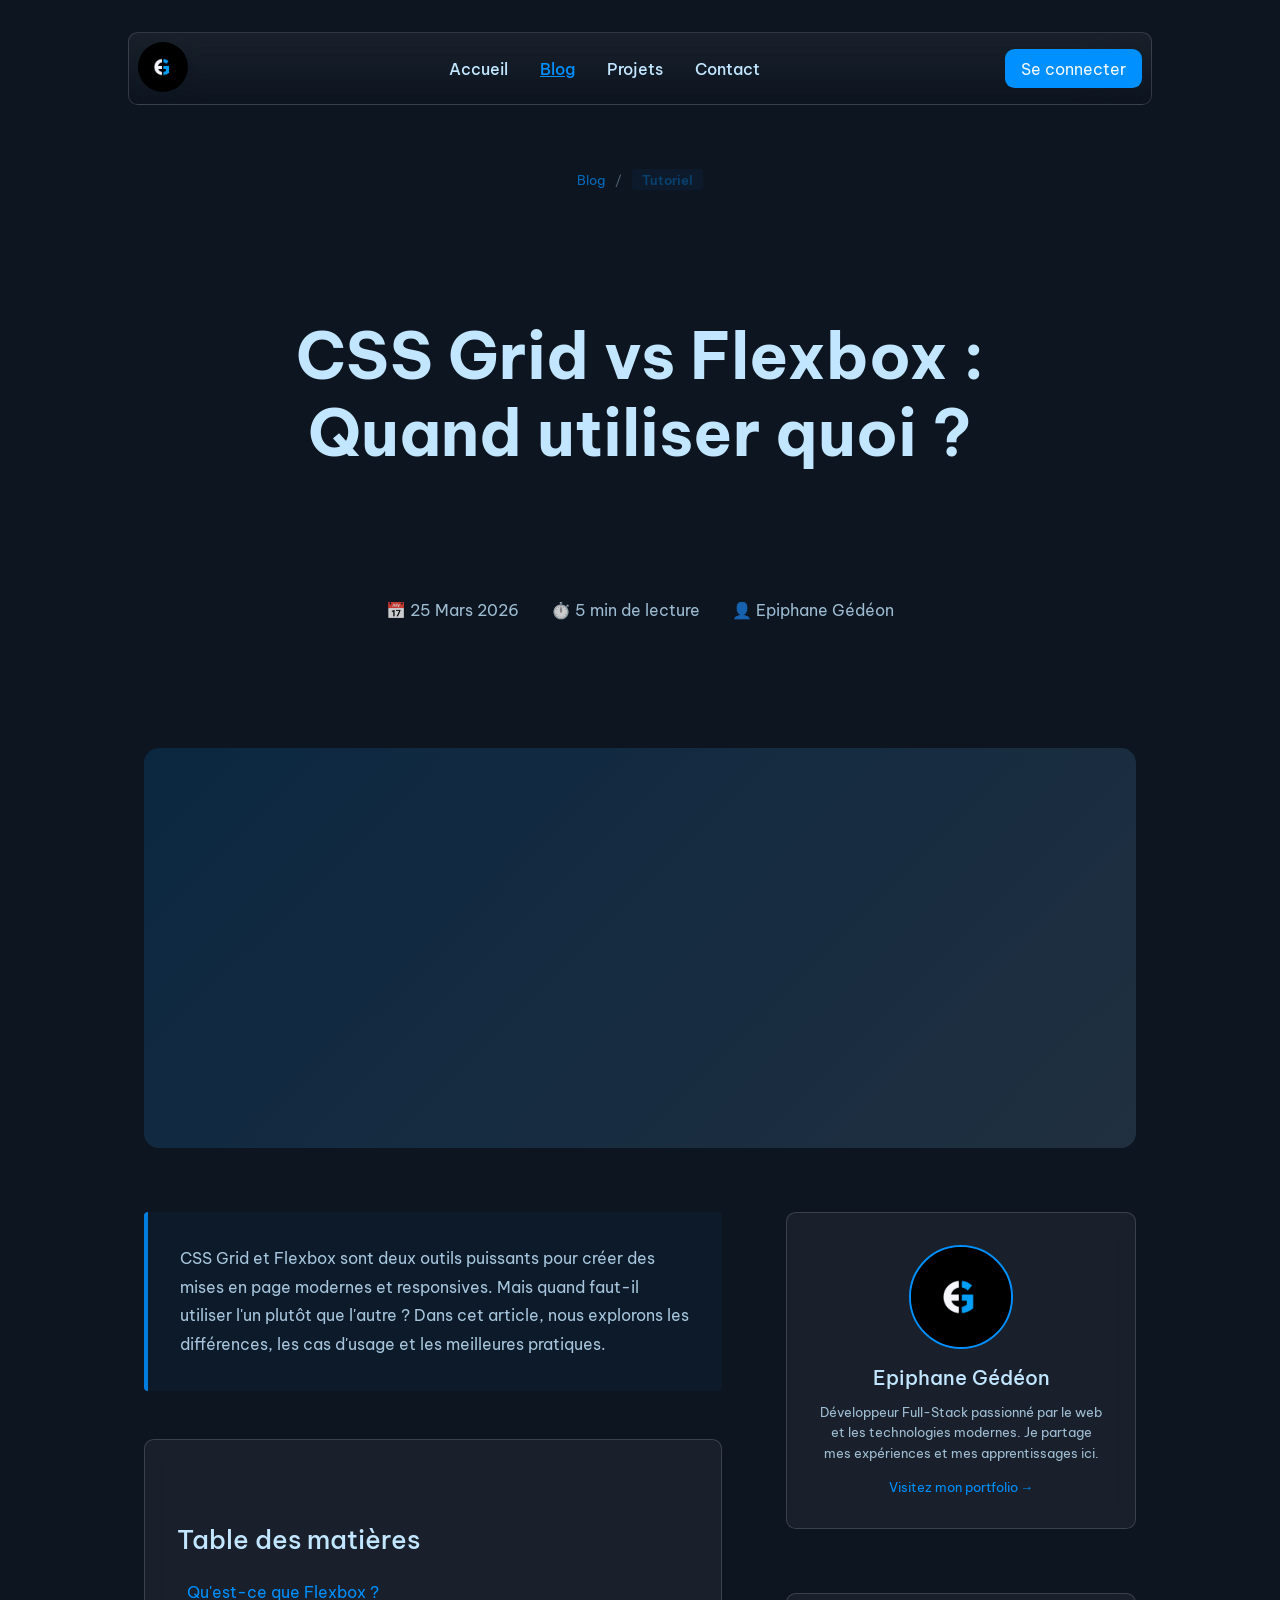
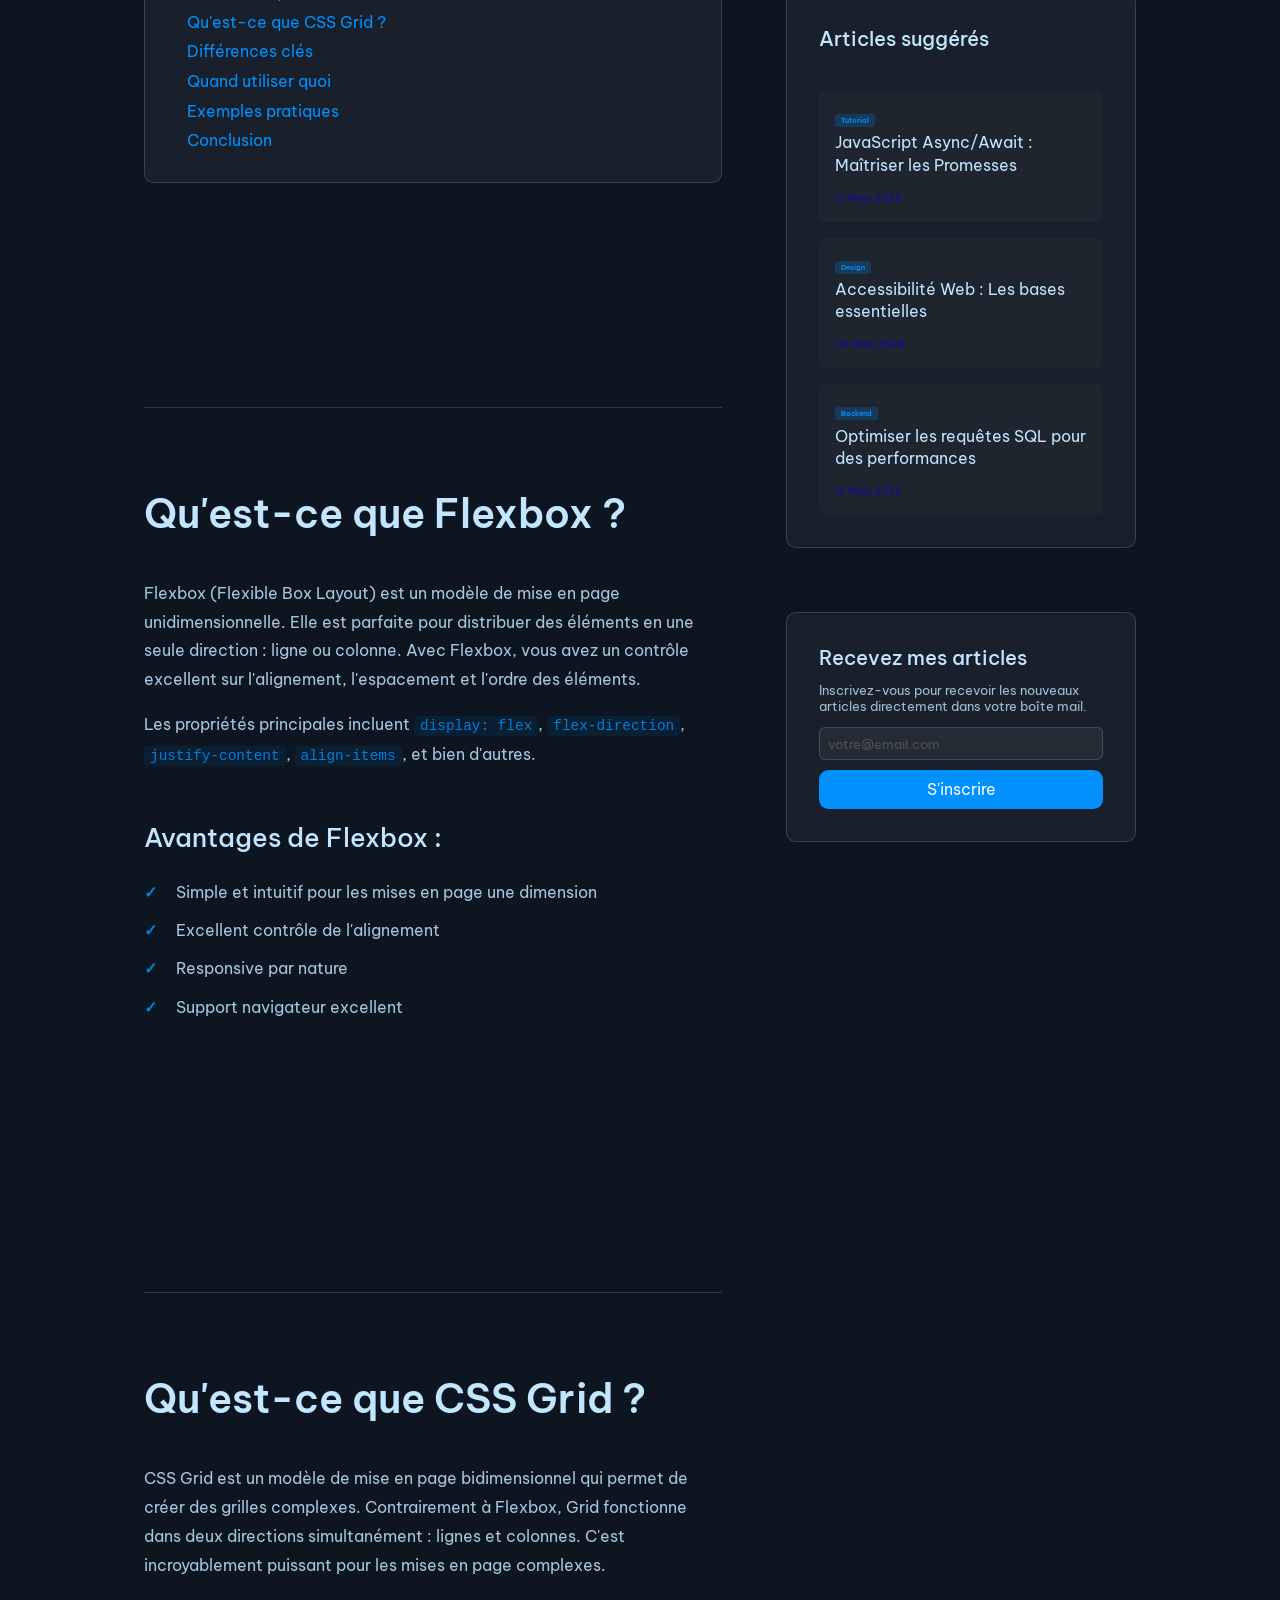
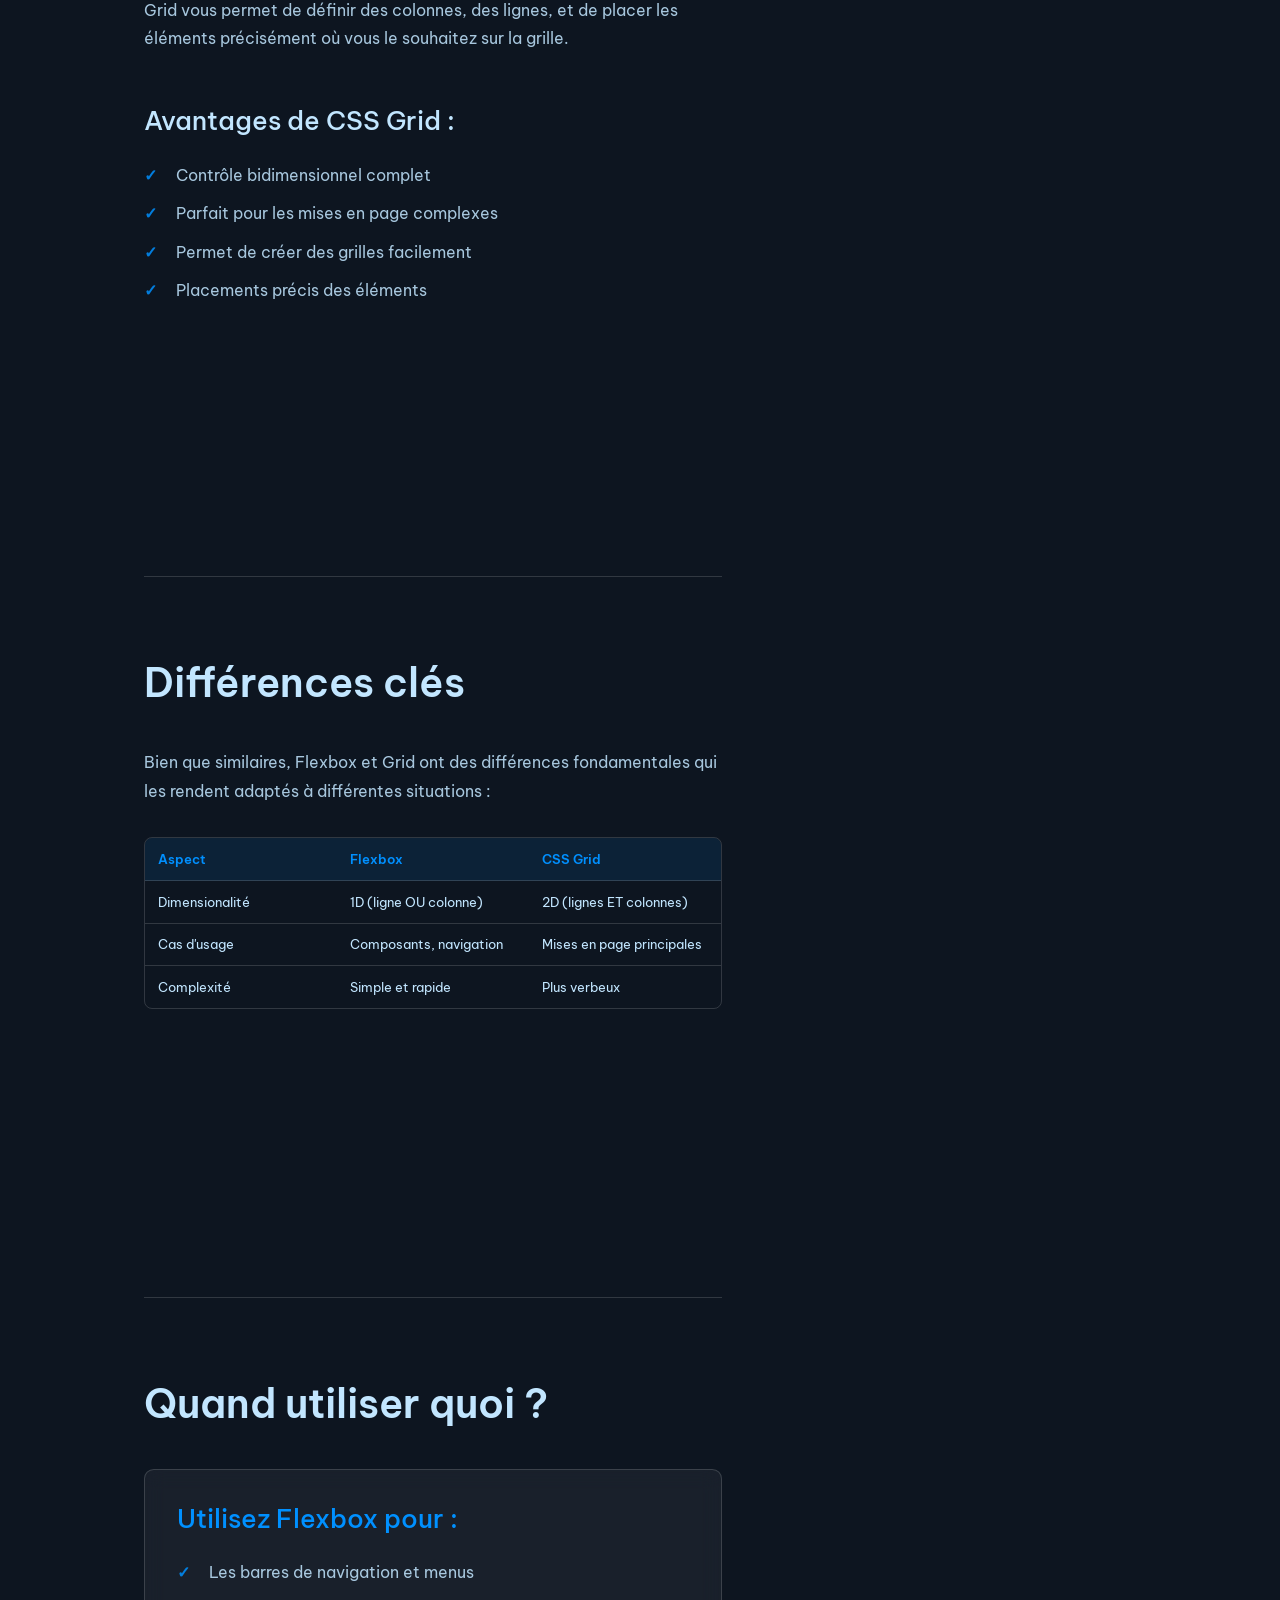
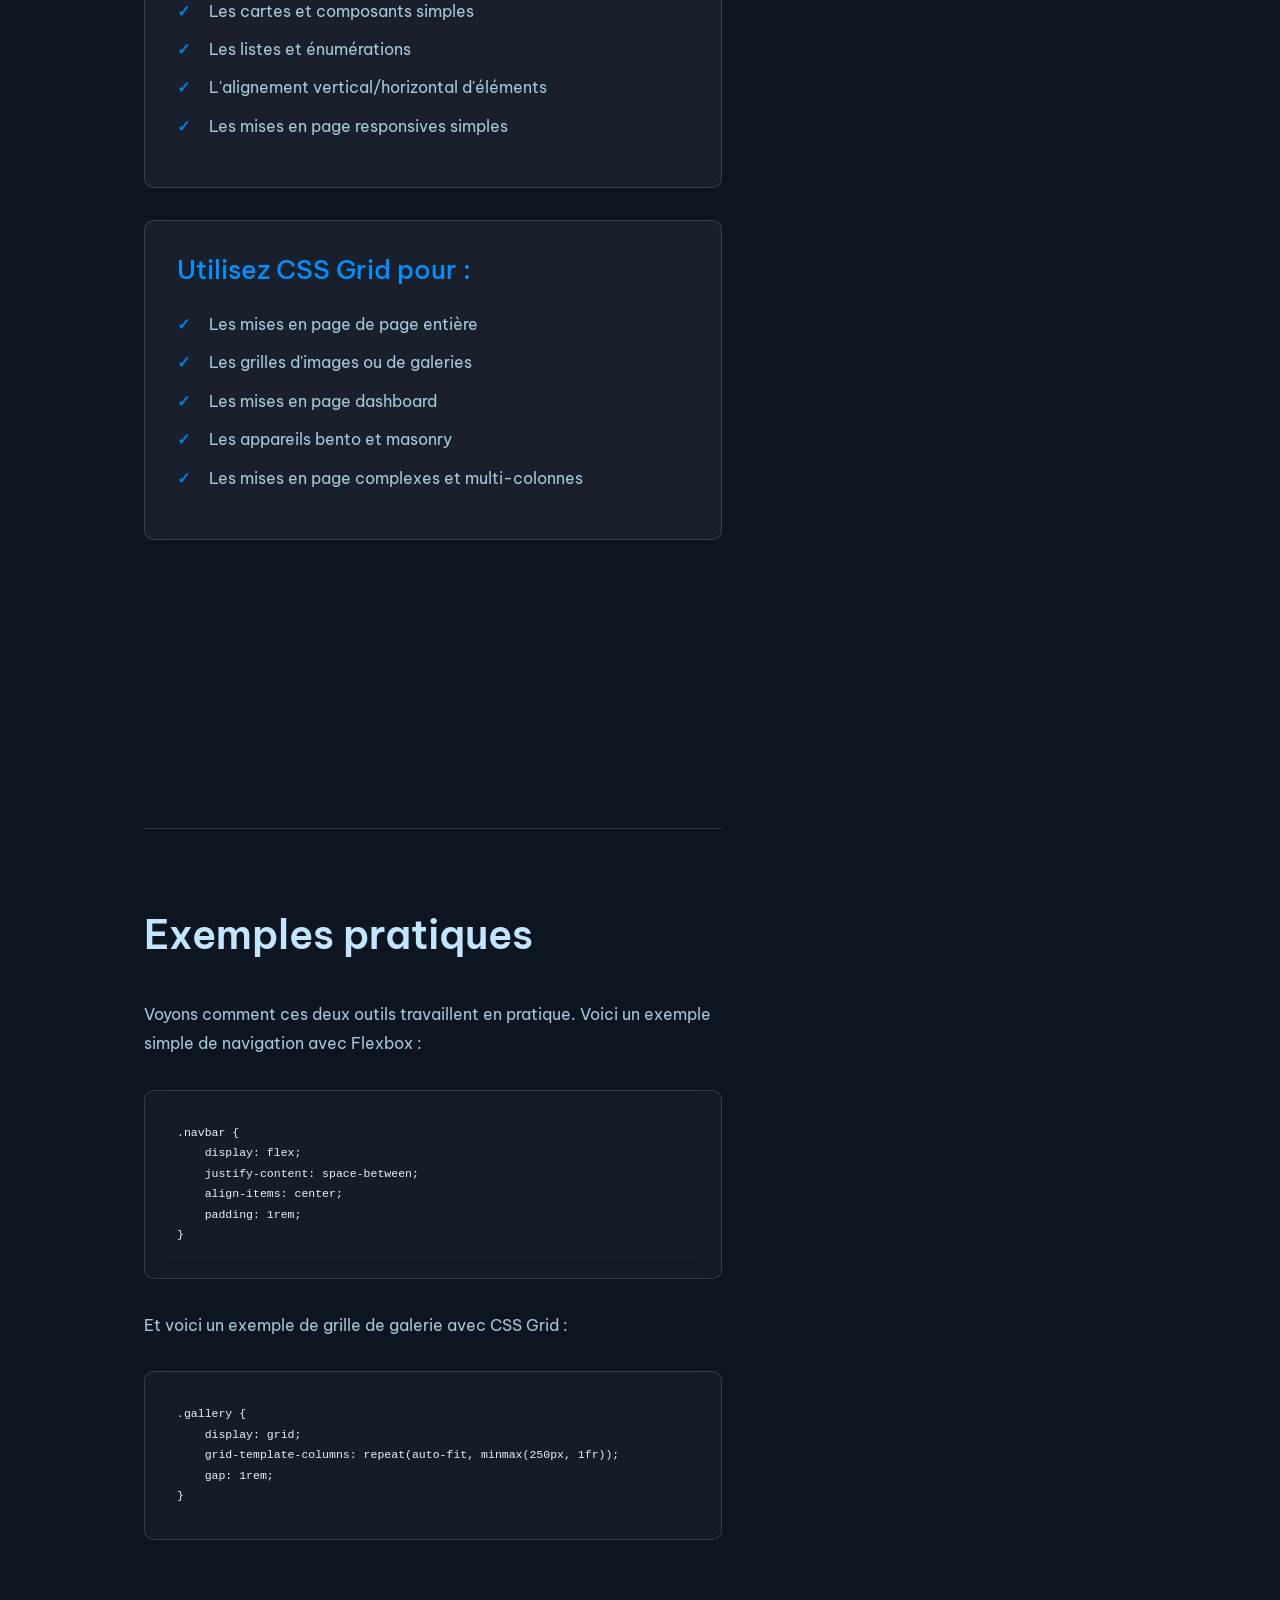
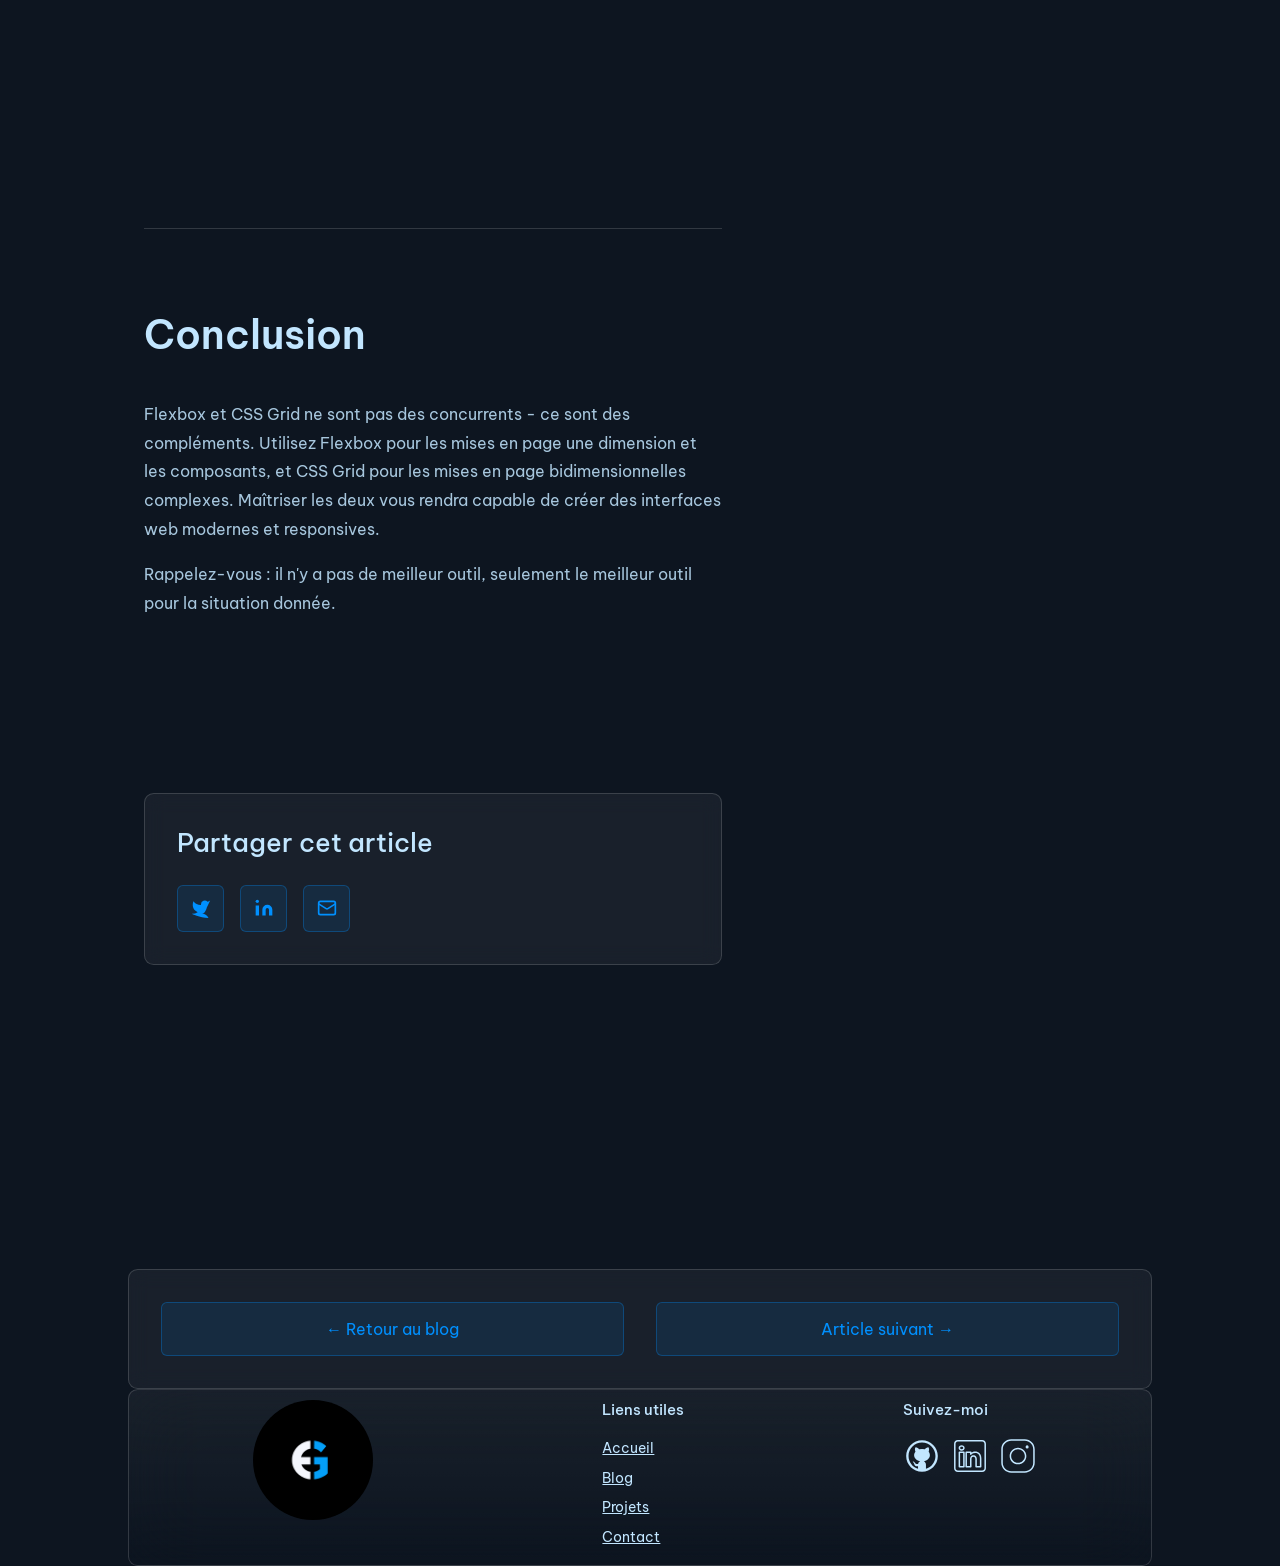
==== article.html @ 5cfebecd "Pages test" ====
<!DOCTYPE html>
<html lang="fr">
<head>
    <meta charset="UTF-8">
    <meta name="viewport" content="width=device-width, initial-scale=1.0">
    <link rel="alternate" href="https://www.apple.com/fr/" hreflang="fr-FR">
    <link rel="alternate" href="https://www.apple.com/" hreflang="en-US">

    <!--Stylesheets-->
    <link rel="stylesheet" href="new-style.css">
    <link rel="stylesheet" href="Style/header.css">
    <link rel="stylesheet" href="Style/footer.css">
    <link rel="stylesheet" href="Style/article.css">

    <link rel="icon" type="image/png" sizes="32x32" href="Images/favicon.png">
    <!--La police d'écriture-->
    <link rel="preconnect" href="https://fonts.googleapis.com">
    <link rel="preconnect" href="https://fonts.gstatic.com" crossorigin>
    <link href="https://fonts.googleapis.com/css2?family=Be+Vietnam+Pro:ital,wght@0,100;0,200;0,300;0,400;0,500;0,600;0,700;0,800;0,900;1,100;1,200;1,300;1,400;1,500;1,600;1,700;1,800;1,900&display=swap" rel="stylesheet">
    <title>CSS Grid vs Flexbox - Blog Epiphane-Gédéon</title>

    <script src="script.js"></script>
</head>
<body>
    <header>
        <div class="logo">
            <a href="index.html"><img src="Images/Ged.png" alt="Logo Epiphane-Gedeon"></a>
        </div>
        <div class="hamburger">
            <div class="line"></div>
            <div class="line"></div>
            <div class="line"></div>
        </div>
        <nav class="navbar">
            <div class="logo">
                <a href="index.html"><img src="Images/Ged.png" alt="Logo Epiphane-Gedeon"></a>
            </div>
            <ul class="menu">
                <li><a href="index.html">Accueil</a></li>
                <li class="active"><a href="blog.html">Blog</a></li> 
                <li><a href="index.html#projects">Projets</a></li>
                <li><a href="">Contact</a></li>
            </ul>
        </nav>
        <div>
            <a href="" class="button-primary">Se connecter</a>
        </div>
    </header>

    <main>
        <!-- Article Header -->
        <article class="article-page">
            <!-- Hero Section -->
            <section class="article-hero">
                <div class="article-hero-content">
                    <div class="article-breadcrumb">
                        <a href="blog.html">Blog</a>
                        <span>/</span>
                        <span class="category-badge-hero">Tutoriel</span>
                    </div>
                    <h1>CSS Grid vs Flexbox : Quand utiliser quoi ?</h1>
                    <div class="article-meta-hero">
                        <span class="date">📅 25 Mars 2026</span>
                        <span class="reading-time">⏱️ 5 min de lecture</span>
                        <span class="author">👤 Epiphane Gédéon</span>
                    </div>
                </div>
            </section>

            <!-- Featured Image -->
            <section class="article-featured-image">
                <div class="image-placeholder-large"></div>
            </section>

            <!-- Article Content Container -->
            <section class="article-content-wrapper">
                <!-- Main Content -->
                <div class="article-main-content">
                    <p class="article-intro">
                        CSS Grid et Flexbox sont deux outils puissants pour créer des mises en page modernes et responsives. Mais quand faut-il utiliser l'un plutôt que l'autre ? Dans cet article, nous explorons les différences, les cas d'usage et les meilleures pratiques.
                    </p>

                    <!-- Table of Contents -->
                    <div class="table-of-contents blur-element">
                        <h3>Table des matières</h3>
                        <ul>
                            <li><a href="#flexbox">Qu'est-ce que Flexbox ?</a></li>
                            <li><a href="#grid">Qu'est-ce que CSS Grid ?</a></li>
                            <li><a href="#differences">Différences clés</a></li>
                            <li><a href="#when-use">Quand utiliser quoi</a></li>
                            <li><a href="#examples">Exemples pratiques</a></li>
                            <li><a href="#conclusion">Conclusion</a></li>
                        </ul>
                    </div>

                    <!-- Section 1 -->
                    <section id="flexbox">
                        <h2>Qu'est-ce que Flexbox ?</h2>
                        <p>
                            Flexbox (Flexible Box Layout) est un modèle de mise en page unidimensionnelle. Elle est parfaite pour distribuer des éléments en une seule direction : ligne ou colonne. Avec Flexbox, vous avez un contrôle excellent sur l'alignement, l'espacement et l'ordre des éléments.
                        </p>
                        <p>
                            Les propriétés principales incluent <code>display: flex</code>, <code>flex-direction</code>, <code>justify-content</code>, <code>align-items</code>, et bien d'autres.
                        </p>
                        <h3>Avantages de Flexbox :</h3>
                        <ul class="article-list">
                            <li>Simple et intuitif pour les mises en page une dimension</li>
                            <li>Excellent contrôle de l'alignement</li>
                            <li>Responsive par nature</li>
                            <li>Support navigateur excellent</li>
                        </ul>
                    </section>

                    <!-- Section 2 -->
                    <section id="grid">
                        <h2>Qu'est-ce que CSS Grid ?</h2>
                        <p>
                            CSS Grid est un modèle de mise en page bidimensionnel qui permet de créer des grilles complexes. Contrairement à Flexbox, Grid fonctionne dans deux directions simultanément : lignes et colonnes. C'est incroyablement puissant pour les mises en page complexes.
                        </p>
                        <p>
                            Grid vous permet de définir des colonnes, des lignes, et de placer les éléments précisément où vous le souhaitez sur la grille.
                        </p>
                        <h3>Avantages de CSS Grid :</h3>
                        <ul class="article-list">
                            <li>Contrôle bidimensionnel complet</li>
                            <li>Parfait pour les mises en page complexes</li>
                            <li>Permet de créer des grilles facilement</li>
                            <li>Placements précis des éléments</li>
                        </ul>
                    </section>

                    <!-- Section 3 -->
                    <section id="differences">
                        <h2>Différences clés</h2>
                        <p>
                            Bien que similaires, Flexbox et Grid ont des différences fondamentales qui les rendent adaptés à différentes situations :
                        </p>
                        
                        <div class="comparison-table">
                            <div class="comparison-row header">
                                <div class="comparison-cell">Aspect</div>
                                <div class="comparison-cell">Flexbox</div>
                                <div class="comparison-cell">CSS Grid</div>
                            </div>
                            <div class="comparison-row">
                                <div class="comparison-cell"><strong>Dimensionalité</strong></div>
                                <div class="comparison-cell">1D (ligne OU colonne)</div>
                                <div class="comparison-cell">2D (lignes ET colonnes)</div>
                            </div>
                            <div class="comparison-row">
                                <div class="comparison-cell"><strong>Cas d'usage</strong></div>
                                <div class="comparison-cell">Composants, navigation</div>
                                <div class="comparison-cell">Mises en page principales</div>
                            </div>
                            <div class="comparison-row">
                                <div class="comparison-cell"><strong>Complexité</strong></div>
                                <div class="comparison-cell">Simple et rapide</div>
                                <div class="comparison-cell">Plus verbeux</div>
                            </div>
                        </div>
                    </section>

                    <!-- Section 4 -->
                    <section id="when-use">
                        <h2>Quand utiliser quoi ?</h2>
                        
                        <div class="use-case-card blur-element">
                            <h3>Utilisez Flexbox pour :</h3>
                            <ul class="article-list">
                                <li>Les barres de navigation et menus</li>
                                <li>Les cartes et composants simples</li>
                                <li>Les listes et énumérations</li>
                                <li>L'alignement vertical/horizontal d'éléments</li>
                                <li>Les mises en page responsives simples</li>
                            </ul>
                        </div>

                        <div class="use-case-card blur-element">
                            <h3>Utilisez CSS Grid pour :</h3>
                            <ul class="article-list">
                                <li>Les mises en page de page entière</li>
                                <li>Les grilles d'images ou de galeries</li>
                                <li>Les mises en page dashboard</li>
                                <li>Les appareils bento et masonry</li>
                                <li>Les mises en page complexes et multi-colonnes</li>
                            </ul>
                        </div>
                    </section>

                    <!-- Section 5 -->
                    <section id="examples">
                        <h2>Exemples pratiques</h2>
                        <p>
                            Voyons comment ces deux outils travaillent en pratique. Voici un exemple simple de navigation avec Flexbox :
                        </p>
                        <div class="code-block blur-element">
                            <pre><code>.navbar {
    display: flex;
    justify-content: space-between;
    align-items: center;
    padding: 1rem;
}</code></pre>
                        </div>

                        <p>
                            Et voici un exemple de grille de galerie avec CSS Grid :
                        </p>
                        <div class="code-block blur-element">
                            <pre><code>.gallery {
    display: grid;
    grid-template-columns: repeat(auto-fit, minmax(250px, 1fr));
    gap: 1rem;
}</code></pre>
                        </div>
                    </section>

                    <!-- Section 6 -->
                    <section id="conclusion">
                        <h2>Conclusion</h2>
                        <p>
                            Flexbox et CSS Grid ne sont pas des concurrents - ce sont des compléments. Utilisez Flexbox pour les mises en page une dimension et les composants, et CSS Grid pour les mises en page bidimensionnelles complexes. Maîtriser les deux vous rendra capable de créer des interfaces web modernes et responsives.
                        </p>
                        <p>
                            Rappelez-vous : il n'y a pas de meilleur outil, seulement le meilleur outil pour la situation donnée.
                        </p>
                    </section>

                    <!-- Share Section -->
                    <section class="article-share blur-element">
                        <h3>Partager cet article</h3>
                        <div class="share-buttons">
                            <a href="#" class="share-btn" title="Partager sur Twitter">
                                <svg xmlns="http://www.w3.org/2000/svg" viewBox="0 0 24 24" fill="currentColor"><path d="M23 3a10.9 10.9 0 01-3.14 1.53 4.48 4.48 0 00-7.86 3v1A10.66 10.66 0 013 4s-4 9 5 13a11.64 11.64 0 01-7 2s9 5 20 5a9.5 9.5 0 00-9-5.5c4.75 2.25 7-7 7-7"/></svg>
                            </a>
                            <a href="#" class="share-btn" title="Partager sur LinkedIn">
                                <svg xmlns="http://www.w3.org/2000/svg" viewBox="0 0 24 24" fill="currentColor"><path d="M16 8a6 6 0 016 6v7h-4v-7a2 2 0 00-2-2 2 2 0 00-2 2v7h-4v-7a6 6 0 016-6zM2 9h4v12H2z"/><circle cx="4" cy="4" r="2"/></svg>
                            </a>
                            <a href="#" class="share-btn" title="Partager par email">
                                <svg xmlns="http://www.w3.org/2000/svg" viewBox="0 0 24 24" fill="none" stroke="currentColor" stroke-width="2"><rect x="2" y="4" width="20" height="16" rx="2"/><path d="m22 7-8.97 5.7a1.94 1.94 0 0 1-2.06 0L2 7"/></svg>
                            </a>
                        </div>
                    </section>
                </div>

                <!-- Sidebar -->
                <aside class="article-sidebar">
                    <!-- Author Card -->
                    <div class="author-card blur-element">
                        <div class="author-avatar">
                            <img src="Images/Ged.png" alt="Epiphane Gédéon">
                        </div>
                        <div class="author-info">
                            <h3>Epiphane Gédéon</h3>
                            <p>Développeur Full-Stack passionné par le web et les technologies modernes. Je partage mes expériences et mes apprentissages ici.</p>
                            <a href="" class="author-link">Visitez mon portfolio →</a>
                        </div>
                    </div>

                    <!-- Related Articles -->
                    <div class="related-articles blur-element">
                        <h3>Articles suggérés</h3>
                        <div class="related-list">
                            <a href="#" class="related-item">
                                <div class="related-category">Tutorial</div>
                                <h4>JavaScript Async/Await : Maîtriser les Promesses</h4>
                                <span class="related-date">10 Mars 2026</span>
                            </a>
                            <a href="#" class="related-item">
                                <div class="related-category">Design</div>
                                <h4>Accessibilité Web : Les bases essentielles</h4>
                                <span class="related-date">05 Mars 2026</span>
                            </a>
                            <a href="#" class="related-item">
                                <div class="related-category">Backend</div>
                                <h4>Optimiser les requêtes SQL pour des performances</h4>
                                <span class="related-date">15 Mars 2026</span>
                            </a>
                        </div>
                    </div>

                    <!-- Newsletter -->
                    <div class="newsletter-card blur-element">
                        <h3>Recevez mes articles</h3>
                        <p>Inscrivez-vous pour recevoir les nouveaux articles directement dans votre boîte mail.</p>
                        <form class="newsletter-form" id="newsletterForm">
                            <input type="email" placeholder="votre@email.com" required>
                            <button type="submit" class="button-primary button-newsletter">S'inscrire</button>
                        </form>
                    </div>
                </aside>
            </section>

            <!-- Breadcrumb Navigation at bottom -->
            <nav class="article-navigation blur-element">
                <a href="blog.html" class="nav-btn prev">← Retour au blog</a>
                <a href="#" class="nav-btn next">Article suivant →</a>
            </nav>
        </article>
    </main>

    <footer class="blur-element">
        <div class="logo">
            <a href="index.html"><img src="Images/Ged.png" alt="Logo Epiphane-Gedeon"></a>
        </div>
        <div class="links footer-element">
            <h3>Liens utiles</h3>
            <ul>
                <li><a href="index.html">Accueil</a></li>
                <li><a href="blog.html">Blog</a></li>
                <li><a href="index.html#projects">Projets</a></li>
                <li><a href="">Contact</a></li>
            </ul>
        </div>
        <div class="socials footer-element">
            <h3>Suivez-moi</h3>
            <div class="socials-links">
                <a href="https://github.com/epiphane-gedeon" target="_blank">
                    <svg class="icon" xmlns="http://www.w3.org/2000/svg"  viewBox="0 0 48 48"><path d="M 24 4 C 12.972066 4 4 12.972074 4 24 C 4 35.027926 12.972066 44 24 44 C 35.027934 44 44 35.027926 44 24 C 44 12.972074 35.027934 4 24 4 z M 24 7 C 33.406615 7 41 14.593391 41 24 C 41 31.66536 35.956939 38.122519 29 40.251953 L 29 35.136719 C 29 33.226635 27.899316 31.588619 26.308594 30.773438 A 10 8 0 0 0 32.4375 18.720703 C 32.881044 17.355414 33.376523 14.960672 32.199219 13.076172 C 29.929345 13.076172 28.464667 14.632086 27.765625 15.599609 A 10 8 0 0 0 24 15 A 10 8 0 0 0 20.230469 15.59375 C 19.529731 14.625773 18.066226 13.076172 15.800781 13.076172 C 14.449711 15.238817 15.28492 17.564557 15.732422 18.513672 A 10 8 0 0 0 21.681641 30.779297 C 20.3755 31.452483 19.397283 32.674042 19.097656 34.15625 L 17.783203 34.15625 C 16.486203 34.15625 15.98225 33.629234 15.28125 32.740234 C 14.58925 31.851234 13.845172 31.253859 12.951172 31.005859 C 12.469172 30.954859 12.144453 31.321484 12.564453 31.646484 C 13.983453 32.612484 14.081391 34.193516 14.650391 35.228516 C 15.168391 36.160516 16.229687 37 17.429688 37 L 19 37 L 19 40.251953 C 12.043061 38.122519 7 31.66536 7 24 C 7 14.593391 14.593385 7 24 7 z"/></svg>
                </a>
                <a href="https://www.linkedin.com/in/epiphane-gedeon-pouli/" target="_blank">
                    <svg class="icon" xmlns="http://www.w3.org/2000/svg"  viewBox="0 0 50 50"><path d="M 9 4 C 6.2504839 4 4 6.2504839 4 9 L 4 41 C 4 43.749516 6.2504839 46 9 46 L 41 46 C 43.749516 46 46 43.749516 46 41 L 46 9 C 46 6.2504839 43.749516 4 41 4 L 9 4 z M 9 6 L 41 6 C 42.668484 6 44 7.3315161 44 9 L 44 41 C 44 42.668484 42.668484 44 41 44 L 9 44 C 7.3315161 44 6 42.668484 6 41 L 6 9 C 6 7.3315161 7.3315161 6 9 6 z M 14 11.011719 C 12.904779 11.011719 11.919219 11.339079 11.189453 11.953125 C 10.459687 12.567171 10.011719 13.484511 10.011719 14.466797 C 10.011719 16.333977 11.631285 17.789609 13.691406 17.933594 A 0.98809878 0.98809878 0 0 0 13.695312 17.935547 A 0.98809878 0.98809878 0 0 0 14 17.988281 C 16.27301 17.988281 17.988281 16.396083 17.988281 14.466797 A 0.98809878 0.98809878 0 0 0 17.986328 14.414062 C 17.884577 12.513831 16.190443 11.011719 14 11.011719 z M 14 12.988281 C 15.392231 12.988281 15.94197 13.610038 16.001953 14.492188 C 15.989803 15.348434 15.460091 16.011719 14 16.011719 C 12.614594 16.011719 11.988281 15.302225 11.988281 14.466797 C 11.988281 14.049083 12.140703 13.734298 12.460938 13.464844 C 12.78117 13.19539 13.295221 12.988281 14 12.988281 z M 11 19 A 1.0001 1.0001 0 0 0 10 20 L 10 39 A 1.0001 1.0001 0 0 0 11 40 L 17 40 A 1.0001 1.0001 0 0 0 18 39 L 18 33.134766 L 18 20 A 1.0001 1.0001 0 0 0 17 19 L 11 19 z M 20 19 A 1.0001 1.0001 0 0 0 19 20 L 19 39 A 1.0001 1.0001 0 0 0 20 40 L 26 40 A 1.0001 1.0001 0 0 0 27 39 L 27 29 C 27 28.170333 27.226394 27.345035 27.625 26.804688 C 28.023606 26.264339 28.526466 25.940057 29.482422 25.957031 C 30.468166 25.973981 30.989999 26.311669 31.384766 26.841797 C 31.779532 27.371924 32 28.166667 32 29 L 32 39 A 1.0001 1.0001 0 0 0 33 40 L 39 40 A 1.0001 1.0001 0 0 0 40 39 L 40 28.261719 C 40 25.300181 39.122788 22.95433 37.619141 21.367188 C 36.115493 19.780044 34.024172 19 31.8125 19 C 29.710483 19 28.110853 19.704889 27 20.423828 L 27 20 A 1.0001 1.0001 0 0 0 26 19 L 20 19 z M 12 21 L 16 21 L 16 33.134766 L 16 38 L 12 38 L 12 21 z M 21 21 L 25 21 L 25 22.560547 A 1.0001 1.0001 0 0 0 26.798828 23.162109 C 26.798828 23.162109 28.369194 21 31.8125 21 C 33.565828 21 35.069366 21.582581 36.167969 22.742188 C 37.266572 23.901794 38 25.688257 38 28.261719 L 38 38 L 34 38 L 34 29 C 34 27.833333 33.720468 26.627107 32.990234 25.646484 C 32.260001 24.665862 31.031834 23.983076 29.517578 23.957031 C 27.995534 23.930001 26.747519 24.626988 26.015625 25.619141 C 25.283731 26.611293 25 27.829667 25 29 L 25 38 L 21 38 L 21 21 z"/></svg>
                </a>
                <a href="https://www.instagram.com/epiphane_gedeon" target="_blank">
                    <svg class="icon" xmlns="http://www.w3.org/2000/svg"  viewBox="0 0 50 50"><path d="M 16 3 C 8.8324839 3 3 8.8324839 3 16 L 3 34 C 3 41.167516 8.8324839 47 16 47 L 34 47 C 41.167516 47 47 41.167516 47 34 L 47 16 C 47 8.8324839 41.167516 3 34 3 L 16 3 z M 16 5 L 34 5 C 40.086484 5 45 9.9135161 45 16 L 45 34 C 45 40.086484 40.086484 45 34 45 L 16 45 C 9.9135161 45 5 40.086484 5 34 L 5 16 C 5 9.9135161 9.9135161 5 16 5 z M 37 11 A 2 2 0 0 0 35 13 A 2 2 0 0 0 37 15 A 2 2 0 0 0 39 13 A 2 2 0 0 0 37 11 z M 25 14 C 18.936712 14 14 18.936712 14 25 C 14 31.063288 18.936712 36 25 36 C 31.063288 36 36 31.063288 36 25 C 36 18.936712 31.063288 14 25 14 z M 25 16 C 29.982407 16 34 20.017593 34 25 C 34 29.982407 29.982407 34 25 34 C 20.017593 34 16 29.982407 16 25 C 16 20.017593 20.017593 16 25 16 z"/></svg>
                </a>
            </div>
        </div>
    </footer>

    <script>
        // Newsletter form
        document.getElementById('newsletterForm').addEventListener('submit', function(e) {
            e.preventDefault();
            alert('Merci de votre inscription! Vérifiez votre email.');
            this.reset();
        });

        // Smooth scroll for table of contents
        document.querySelectorAll('.table-of-contents a').forEach(link => {
            link.addEventListener('click', function(e) {
                e.preventDefault();
                const href = this.getAttribute('href');
                const target = document.querySelector(href);
                if (target) {
                    target.scrollIntoView({ behavior: 'smooth', block: 'start' });
                }
            });
        });
    </script>
</body>
</html>
---- new-style.css ----
html {
    -ms-text-size-adjust: 100%;
    -webkit-text-size-adjust: 100%;
}


html,body,div,span,applet,button,input,select,textarea,object,iframe,h1,h2,h3,h4,h5,h6,hr,p,blockquote,pre,a,abbr,acronym,address,big,cite,code,del,dfn,em,img,ins,kbd,q,s,samp,small,strike,strong,sub,sup,tt,var,b,u,i,center,dl,dt,dd,ol,ul,li,fieldset,form,label,legend,table,caption,tbody,tfoot,thead,tr,th,td,article,aside,canvas,details,embed,figure,figcaption,footer,header,hgroup,main,menu,nav,output,ruby,section,summary,time,mark,audio,video {
    background: transparent;
    border: 0;
    font: inherit;
    font-size: 100%;
    font-family: 'Be Vietnam Pro', sans-serif;
    margin: 0;
    min-width: 0;
    outline: 0;
    padding: 0;
    vertical-align: baseline;
}




blockquote::before, blockquote::after, q::before,q::after {
    content: none;
}


h1 {
    font-family: 'Be Vietnam Pro' sans-serif;
    font-weight: 700;
    font-size: var(--font-size-xx-large);
}


h2 {
    font-family: 'Be Vietnam Pro' sans-serif;
    font-weight: 600;
    font-size: var(--font-size-x-large);
}


h3 {
    font-family: 'Be Vietnam Pro' sans-serif;
    font-weight: 500;
    font-size: var(--font-size-large);
}


h4 {
    font-family: 'Be Vietnam Pro' sans-serif;
    font-weight: 400;
    font-size: var(--font-size-medium);
}


:root{
    --BackgroundSombre: #0D1520;
    --BackgroundClair: #FBFDFF;
    --CouleurBouton: #0090FF;
    --TexteBouton: #F4FAFF;
    --CouleurBoutonTrensparent: rgba(142,200,246,0.16);
    --TexteBoutonTrensparentClair: #113264;
    --TexteBoutonTrensparentSombre: #C2E6FF;
    --CouleursCartesSombre: #0D2847;
    --CouleursCartesClair: #E6F4FE;
    --CouleurBordureSombre: #205D9E;
    --CouleurBordureClair: #8EC8F6;
    --CouleurBordureTransparent: rgba(255, 255, 255, 0.15);
    --CouleurInputSombre: #0A1C31;
    --CouleurInputClair: #F4FAFF;
    --CouleurFooterClair: #E6F4FE;
    --TextClair: #113264;
    --TextSombre: #C2E6FF;

    --space-neutral: 1.4em;
    --space-xxx-small: 0.2em;
    --space-x-small: 0.6em;
    --space-small: 0.8em;
    --space-medium: 1em;
    --space-large: 2em;
    --space-x-large: 3em;
    --space-xx-large: 4em;
    --space-xxx-large: 5em;
    --font-family: 'Be Vietnam Pro', Sans-Serif;
    --font-size-xxx-small: 45%;
    --font-size-xx-small: 55;
    --font-size-x-small: 62%;
    --font-size-small: 80%;
    --font-size-medium: 100%;
    --font-size-large: 125%;
    --font-size-x-large: 160%;
    --font-size-xx-large: 200%;
    --font-size-xxx-large: 260%;
    --max-width-xxx-small: 35rem;
    --max-width-xx-small: 45rem;
    --max-width-x-small: 54rem;
    --max-width-small: 65rem;
    --max-width-medium: 90rem;
    --max-width-large: 100rem;
}


body {
    background-color: var(--BackgroundSombre);
    color: var(--TextSombre);
    padding-left: 10%;
    padding-right: 10%;
    padding-top: var(--space-large);
}

.blur-element{
    background: linear-gradient(
        to bottom,
        rgba(255, 255, 255, 0.05) 0%,
        rgba(255, 255, 255, 0.0) 100%
    );
    backdrop-filter: blur(35px);
    -webkit-backdrop-filter: blur(12px);
    border: 1px solid var(--CouleurBordureTransparent);
}

.button-primary {
    background : var(--CouleurBouton);
    color: var(--TexteBouton);
    border: none;
    padding: var(--space-x-small) var(--space-medium);
    border-radius: var(--space-x-small);
    font-size: var(--font-size-medium);
    cursor: pointer;
    transition: background-color 0.3s ease;
    text-decoration: none;
}

.button-secondary {
    /* background : var(--CouleurBoutonTrensparent); */
    color: var(--TexteBouton);
    border: 1px solid var(--CouleurBouton);
    padding: var(--space-x-small) var(--space-medium);
    border-radius: var(--space-x-small);
    font-size: var(--font-size-medium);
    cursor: pointer;
    transition: background-color 0.3s ease;
    text-decoration: none;
}

section {
    margin-bottom: 10em;
}

.icon path {
    fill: var(--TextSombre);
}

/* main{
    height: 100vh;
} */
---- Style/header.css ----
header {
    display: flex;
    justify-content: space-between;
    align-items: center;
    padding: var(--space-x-small);
    border-radius: var(--space-x-small);
    position: sticky;
    top: var(--space-large);
    z-index: 1000;
    /* ✅ Ajoute ces deux lignes */
    isolation: auto;
    overflow: visible;
}

/* ✅ Ajoute ce bloc */
header::before {
    content: '';
    position: absolute;
    inset: 0;
    border-radius: var(--space-x-small);
    background: linear-gradient(
        to bottom,
        rgba(255, 255, 255, 0.05) 0%,
        rgba(255, 255, 255, 0.0) 100%
        );
        backdrop-filter: blur(35px);
        -webkit-backdrop-filter: blur(12px);
        border: 1px solid var(--CouleurBordureTransparent);
    z-index: -1;
}

.navbar .logo {
    display: none;
}

.logo {
    width: 50px;
    display: flex;
    justify-content: center;
    align-items: center;
}

.logo img {
    width: 100%;
    height: auto;
    border-radius: 100%;
}
.navbar{
    display: flex;
    justify-content: center;
    align-items: center;
}
.menu {
    display: flex;
    justify-content: center;
    align-items: center;
    gap: var(--space-medium);
}

.menu li {
    list-style: none;
    margin-left: var(--space-medium);
}

.menu li a {
    color: var(--TextSombre);
    text-decoration: none;
    font-weight: 500;
    font-size: var(--font-size-medium);
    transition: color 0.3s ease;
}

.menu li a:hover {
    color: var(--CouleurBouton);
    text-decoration: underline;
}

.menu li.active a {
    color: var(--CouleurBouton);
    text-decoration: underline;
}

.theme {
    cursor: pointer;
}

.theme .icon path {
    fill: var(--TextClair);
}

.hamburger {
    display: none;
    flex-direction: column;
    cursor: pointer;
}

/* Responsive Styles */
@media (max-width: 1000px) {

    header .logo{
        display: none;
    }

    .navbar {
        flex-direction: column;
        gap: var(--space-x-small);
        position: absolute;
        top: 100%;
        width: 100%;
        padding: var(--space-x-small) 0;
        margin-top: var(--space-x-small);
        border-radius: var(--space-x-small);

        background: linear-gradient(
        to bottom,
        rgba(255, 255, 255, 0.05) 0%,
        rgba(255, 255, 255, 0.0) 100%
        );
        backdrop-filter: blur(35px);
        -webkit-backdrop-filter: blur(12px);
        border: 1px solid var(--CouleurBordureTransparent);

        transition: transform 0.3s cubic-bezier(0.23, 1, 0.32, 1); /* ✅ ici, pas sur .active */
        transform: translateX(-200%); /* état de base : caché à gauche */
    }

    .navbar.active{
        left: 0;
        transform: translateX(0);
    }

    .navbar .logo {
        display: block;
        margin-bottom: var(--space-large);
    }
    .menu{
        flex-direction: column;
        width: 100%;
    }

    .menu li {
        margin: 0;
        width: 90%;
    }

    .menu li a {
        margin-left: var(--space-x-small) ;
    }

    .menu li.active a {
        text-decoration: none;
    }

    .menu li.active {
        padding: var(--space-x-small) 0 var(--space-x-small) 0;
        border-radius: var(--space-x-small);
        border: solid 1px var(--CouleurBouton);
    }

    .hamburger{
        display: flex;
        flex-direction: column;
    }

    .hamburger .line {
        width: 25px;
        height: 3px;
        background-color: var(--TextSombre);
        margin: 4px 0;
        border-radius: 50px;
    }

    .hamburger .line{
        transition: transform 0.5s;
    }

    .cross .line:nth-child(1) {
    transform: translateY(11px) rotate(45deg);
    }
    .cross .line:nth-child(2) {
        opacity: 0;
    }
    .cross .line:nth-child(3) {
        transform: translateY(-11px) rotate(-45deg);
    }
}
---- Style/footer.css ----
footer{
    padding: var(--space-x-small);
    border-radius: var(--space-x-small);
    display: flex;
    justify-content: space-between;
    align-items: flex-start;
    gap: var(--space-small);
    flex-wrap: wrap;
}

footer .logo {
    width: 200px;
    display: flex;
    justify-content: center;
}

footer .logo img {
    width: 100%;
    height: auto;
    min-width: 120px;
}

.socials-links{
    display: flex;
    gap: var(--space-x-small);
}

.socials-links .icon{
    width: 50px;
    height: 50px;
}

.footer-element{
    display: flex;
    flex-direction: column;
    gap: var(--space-neutral);
}

.footer-element li{
    margin-bottom: var(--space-x-small);
    list-style: none;
}

.footer-element a {
    color: var(--TextSombre);
}

.footer-element a:hover{
    color: var(--CouleurBouton);
}

.footer-element p {
    margin: var(--space-x-small) 0 0 0;
    font-size: 0.85rem;
    color: var(--TextSombre);
    opacity: 0.8;
}

/* Responsive Design */
@media (min-width: 480px) and (max-width: 1022px){
    footer {
        flex-direction: column;
        align-items: center;
        text-align: center;
        padding: var(--space-small);
    }
    
    footer .logo {
        width: 100%;
        margin-bottom: var(--space-small);
        order: -1;
    }
    
    footer .logo img {
        max-width: 100px;
    }
    
    .footer-element {
        width: 100%;
        align-items: center;
    }
    
    .socials-links {
        justify-content: center;
        width: 100%;
    }
    
    .socials-links .icon {
        width: 40px;
        height: 40px;
    }
}

@media (max-width: 480px) {
    footer {
        flex-direction: column;
        padding: var(--space-x-small);
        gap: var(--space-small);
        align-items: center;
        text-align: center;
    }
    
    footer .logo img {
        max-width: 80px;
    }
    
    .footer-element {
        width: 100%;
        margin-bottom: var(--space-small);
        align-items: center;
    }
    
    .footer-element h3 {
        font-size: 0.95rem;
    }
    
    .footer-element a,
    .footer-element p {
        font-size: 0.85rem;
    }
    
    .socials-links .icon {
        width: 35px;
        height: 35px;
    }
    
    .socials-links {
        gap: var(--space-x-small);
    }
}

@media (min-width: 1023px) and (max-width: 1280px) {
    footer {
        justify-content: space-around;
        align-items: flex-start;
        gap: var(--space-x-small);
    }
    
    footer .logo {
        width: 140px;
    }
    
    footer .logo img {
        max-width: 90px;
    }
    
    .footer-element {
        flex: 0 1 auto;
        min-width: auto;
        gap: var(--space-x-small);
    }
    
    .footer-element h3 {
        font-size: 0.95rem;
        margin-bottom: var(--space-x-small);
    }
    
    .footer-element a {
        font-size: 0.9rem;
    }
    
    .socials-links {
        gap: var(--space-x-small);
        flex-wrap: nowrap;
    }
    
    .socials-links .icon {
        width: 38px;
        height: 38px;
    }
}
---- Style/article.css ----
/* Article Page Styles */

/* Article Page Container */
.article-page {
    width: 100%;
}

/* Hero Section */
.article-hero {
    display: flex;
    align-items: center;
    justify-content: center;
    min-height: 35dvh;
    text-align: center;
    padding: var(--space-xx-large) var(--space-medium);
    margin-bottom: var(--space-xx-large);
}

.article-hero-content {
    max-width: 900px;
}

.article-breadcrumb {
    display: flex;
    justify-content: center;
    align-items: center;
    gap: var(--space-small);
    margin-bottom: var(--space-large);
    font-size: var(--font-size-small);
    opacity: 0.7;
}

.article-breadcrumb a {
    color: var(--CouleurBouton);
    text-decoration: none;
    transition: opacity 0.3s ease;
}

.article-breadcrumb a:hover {
    opacity: 0.8;
}

.article-breadcrumb span {
    opacity: 0.5;
}

.category-badge-hero {
    background: rgba(0, 144, 255, 0.15);
    padding: var(--space-xxx-small) var(--space-small);
    border-radius: 4px;
    color: var(--CouleurBouton);
    font-weight: 600;
}

.article-hero h1 {
    font-size: 400%;
    margin: var(--space-large) 0;
    line-height: 1.2;
}

.article-meta-hero {
    display: flex;
    justify-content: center;
    align-items: center;
    gap: var(--space-large);
    flex-wrap: wrap;
    font-size: var(--font-size-medium);
    opacity: 0.8;
}

/* Featured Image */
.article-featured-image {
    padding: 0 var(--space-medium);
    margin-bottom: var(--space-xx-large);
}

.image-placeholder-large {
    width: 100%;
    height: 400px;
    background: linear-gradient(135deg, rgba(0, 144, 255, 0.15), rgba(142, 200, 246, 0.15));
    border-radius: var(--space-x-small);
    display: flex;
    align-items: center;
    justify-content: center;
    font-size: var(--font-size-x-large);
    color: rgba(255, 255, 255, 0.2);
}

/* Article Content Wrapper */
.article-content-wrapper {
    display: grid;
    grid-template-columns: 1fr 350px;
    gap: var(--space-xx-large);
    padding: 0 var(--space-medium) var(--space-xxx-large) var(--space-medium);
}

/* Main Content */
.article-main-content {
    display: flex;
    flex-direction: column;
    gap: var(--space-large);
}

.article-intro {
    font-size: var(--font-size-large);
    opacity: 0.9;
    line-height: 1.8;
    padding: var(--space-large);
    background: rgba(0, 144, 255, 0.05);
    border-left: 4px solid var(--CouleurBouton);
    border-radius: 4px;
}

/* Table of Contents */
.table-of-contents {
    border-radius: var(--space-x-small);
    padding: var(--space-large);
    background: rgba(255, 255, 255, 0.05);
    backdrop-filter: blur(10px);
    border: 1px solid var(--CouleurBordureTransparent);
    margin-bottom: var(--space-large);
}

.table-of-contents h3 {
    margin-bottom: var(--space-medium);
    font-size: var(--font-size-large);
}

.table-of-contents ul {
    list-style: none;
    padding: 0;
    margin: 0;
    display: flex;
    flex-direction: column;
    gap: var(--space-x-small);
}

.table-of-contents a {
    color: var(--CouleurBouton);
    text-decoration: none;
    padding: var(--space-x-small);
    border-radius: 4px;
    transition: all 0.3s ease;
}

.table-of-contents a:hover {
    background: rgba(0, 144, 255, 0.1);
    padding-left: var(--space-small);
}

/* Article Sections */
.article-main-content section {
    margin-bottom: var(--space-xx-large);
}

.article-main-content h2 {
    font-size: 250%;
    margin-bottom: var(--space-medium);
    margin-top: var(--space-xx-large);
    padding-top: var(--space-large);
    border-top: 1px solid var(--CouleurBordureTransparent);
}

.article-main-content h3 {
    font-size: var(--font-size-x-large);
    margin: var(--space-large) 0 var(--space-medium) 0;
}

.article-main-content p {
    font-size: var(--font-size-medium);
    line-height: 1.8;
    opacity: 0.85;
    margin-bottom: var(--space-medium);
}

.article-main-content code {
    background: rgba(0, 144, 255, 0.1);
    padding: 2px 6px;
    border-radius: 4px;
    color: var(--CouleurBouton);
    font-family: 'Courier New', monospace;
    font-size: 0.9em;
}

.article-list {
    list-style: none;
    padding: 0;
    margin: var(--space-medium) 0;
    display: flex;
    flex-direction: column;
    gap: var(--space-small);
}

.article-list li {
    padding-left: var(--space-large);
    position: relative;
    line-height: 1.6;
    opacity: 0.85;
}

.article-list li::before {
    content: '✓';
    position: absolute;
    left: 0;
    color: var(--CouleurBouton);
    font-weight: bold;
}

/* Comparison Table */
.comparison-table {
    border: 1px solid var(--CouleurBordureTransparent);
    border-radius: 8px;
    overflow: hidden;
    margin: var(--space-large) 0;
}

.comparison-row {
    display: grid;
    grid-template-columns: 1fr 1fr 1fr;
    border-bottom: 1px solid var(--CouleurBordureTransparent);
}

.comparison-row.header {
    background: rgba(0, 144, 255, 0.1);
}

.comparison-row:last-child {
    border-bottom: none;
}

.comparison-cell {
    padding: var(--space-medium);
    font-size: var(--font-size-small);
}

.comparison-row.header .comparison-cell {
    font-weight: 600;
    color: var(--CouleurBouton);
}

/* Use Case Cards */
.use-case-card {
    border-radius: var(--space-x-small);
    padding: var(--space-large);
    background: rgba(255, 255, 255, 0.05);
    backdrop-filter: blur(10px);
    border: 1px solid var(--CouleurBordureTransparent);
    margin-bottom: var(--space-large);
}

.use-case-card h3 {
    margin: 0 0 var(--space-medium) 0;
    color: var(--CouleurBouton);
}

/* Code Block */
.code-block {
    border-radius: var(--space-x-small);
    padding: var(--space-large);
    background: rgba(255, 255, 255, 0.03);
    backdrop-filter: blur(10px);
    border: 1px solid var(--CouleurBordureTransparent);
    margin: var(--space-large) 0;
    overflow-x: auto;
}

.code-block pre {
    margin: 0;
    font-family: 'Courier New', monospace;
    font-size: var(--font-size-small);
    line-height: 1.6;
    color: #E8F4F8;
}

.code-block code {
    background: transparent;
    padding: 0;
    color: inherit;
}

/* Share Section */
.article-share {
    border-radius: var(--space-x-small);
    padding: var(--space-large);
    background: rgba(255, 255, 255, 0.05);
    backdrop-filter: blur(10px);
    border: 1px solid var(--CouleurBordureTransparent);
    margin-top: var(--space-xx-large);
}

.article-share h3 {
    margin: 0 0 var(--space-medium) 0;
}

.share-buttons {
    display: flex;
    gap: var(--space-medium);
    flex-wrap: wrap;
}

.share-btn {
    display: flex;
    align-items: center;
    justify-content: center;
    width: 45px;
    height: 45px;
    background: rgba(0, 144, 255, 0.1);
    border: 1px solid rgba(0, 144, 255, 0.3);
    border-radius: 6px;
    color: var(--CouleurBouton);
    cursor: pointer;
    transition: all 0.3s ease;
    text-decoration: none;
}

.share-btn:hover {
    background: rgba(0, 144, 255, 0.2);
    border-color: var(--CouleurBouton);
    transform: translateY(-2px);
}

.share-btn svg {
    width: 20px;
    height: 20px;
}

/* Sidebar */
.article-sidebar {
    display: flex;
    flex-direction: column;
    gap: var(--space-xx-large);
}

.article-sidebar > div {
    border-radius: var(--space-x-small);
    padding: var(--space-large);
    background: rgba(255, 255, 255, 0.05);
    backdrop-filter: blur(10px);
    border: 1px solid var(--CouleurBordureTransparent);
}

/* Author Card */
.author-card {
    text-align: center;
}

.author-avatar {
    width: 100px;
    height: 100px;
    margin: 0 auto var(--space-medium) auto;
    border-radius: 50%;
    overflow: hidden;
    border: 2px solid var(--CouleurBouton);
}

.author-avatar img {
    width: 100%;
    height: 100%;
    object-fit: cover;
}

.author-info h3 {
    margin: 0 0 var(--space-x-small) 0;
    font-size: var(--font-size-large);
}

.author-info p {
    font-size: var(--font-size-small);
    opacity: 0.8;
    margin-bottom: var(--space-medium);
    line-height: 1.6;
}

.author-link {
    color: var(--CouleurBouton);
    text-decoration: none;
    font-size: var(--font-size-small);
    transition: opacity 0.3s ease;
}

.author-link:hover {
    opacity: 0.8;
}

/* Related Articles */
.related-articles h3 {
    margin: 0 0 var(--space-large) 0;
}

.related-list {
    display: flex;
    flex-direction: column;
    gap: var(--space-medium);
}

.related-item {
    display: block;
    padding: var(--space-medium);
    background: rgba(255, 255, 255, 0.02);
    border-radius: 6px;
    text-decoration: none;
    transition: all 0.3s ease;
}

.related-item:hover {
    background: rgba(255, 255, 255, 0.05);
}

.related-category {
    font-size: var(--font-size-xxx-small);
    background: rgba(0, 144, 255, 0.2);
    color: var(--CouleurBouton);
    padding: 2px 6px;
    border-radius: 3px;
    display: inline-block;
    margin-bottom: var(--space-x-small);
    font-weight: 600;
}

.related-item h4 {
    margin: 0 0 var(--space-x-small) 0;
    font-size: var(--font-size-medium);
    line-height: 1.4;
    color: var(--TextSombre);
}

.related-date {
    font-size: var(--font-size-x-small);
    opacity: 0.6;
}

/* Newsletter Card */
.newsletter-card h3 {
    margin: 0 0 var(--space-x-small) 0;
}

.newsletter-card p {
    font-size: var(--font-size-small);
    opacity: 0.8;
    margin-bottom: var(--space-medium);
}

.newsletter-form {
    display: flex;
    flex-direction: column;
    gap: var(--space-x-small);
}

.newsletter-form input {
    padding: var(--space-x-small) var(--space-x-small);
    background: rgba(255, 255, 255, 0.05);
    border: 1px solid var(--CouleurBordureTransparent);
    border-radius: 6px;
    color: var(--TextSombre);
    font-size: var(--font-size-small);
    font-family: 'Be Vietnam Pro', sans-serif;
    transition: all 0.3s ease;
}

.newsletter-form input::placeholder {
    opacity: 0.5;
}

.newsletter-form input:focus {
    outline: none;
    background: rgba(255, 255, 255, 0.08);
    border-color: var(--CouleurBouton);
}

.button-newsletter {
    width: 100%;
    padding: var(--space-x-small) var(--space-x-small);
}

/* Article Navigation */
.article-navigation {
    display: grid;
    grid-template-columns: 1fr 1fr;
    gap: var(--space-large);
    margin-top: var(--space-xxx-large);
    padding: var(--space-large);
    border-radius: var(--space-x-small);
    background: rgba(255, 255, 255, 0.05);
    backdrop-filter: blur(10px);
    border: 1px solid var(--CouleurBordureTransparent);
}

.nav-btn {
    padding: var(--space-medium) var(--space-large);
    background: rgba(0, 144, 255, 0.1);
    border: 1px solid rgba(0, 144, 255, 0.3);
    border-radius: 6px;
    color: var(--CouleurBouton);
    text-decoration: none;
    text-align: center;
    font-size: var(--font-size-medium);
    transition: all 0.3s ease;
}

.nav-btn:hover {
    background: rgba(0, 144, 255, 0.2);
    border-color: var(--CouleurBouton);
}

/* =============================================== */
/* RESPONSIVE DESIGN BREAKPOINTS */
/* =============================================== */

/* Tablet: 769px and below */
@media (max-width: 769px) {
    .article-hero h1 {
        font-size: 250%;
    }

    .article-meta-hero {
        gap: var(--space-medium);
        font-size: var(--font-size-small);
    }

    .image-placeholder-large {
        height: 250px;
    }

    .article-content-wrapper {
        grid-template-columns: 1fr;
        gap: var(--space-large);
        padding: 0 var(--space-medium) var(--space-xx-large) var(--space-medium);
    }

    .article-main-content h2 {
        font-size: 180%;
    }

    .article-sidebar {
        gap: var(--space-large);
    }

    .article-navigation {
        gap: var(--space-medium);
    }

    .comparison-row {
        grid-template-columns: 1fr 1fr;
    }

    .comparison-cell {
        padding: var(--space-small);
        font-size: var(--font-size-x-small);
    }
}

/* Mobile: 480px and below */
@media (max-width: 480px) {
    .article-hero {
        min-height: 30dvh;
        padding: var(--space-large) var(--space-x-small);
        margin-bottom: var(--space-xx-large);
    }

    .article-hero-content {
        max-width: 100%;
    }

    .article-hero h1 {
        font-size: 150%;
        margin: var(--space-medium) 0;
        line-height: 1.2;
    }

    .article-breadcrumb {
        font-size: var(--font-size-x-small);
        margin-bottom: var(--space-medium);
        flex-wrap: wrap;
    }

    .article-meta-hero {
        gap: var(--space-x-small);
        flex-direction: column;
        font-size: var(--font-size-x-small);
    }

    .article-featured-image {
        padding: 0 var(--space-x-small);
        margin-bottom: var(--space-xx-large);
    }

    .image-placeholder-large {
        height: 200px;
    }

    .article-content-wrapper {
        grid-template-columns: 1fr;
        gap: var(--space-large);
        padding: 0 var(--space-x-small) var(--space-xx-large) var(--space-x-small);
    }

    .article-intro {
        font-size: var(--font-size-medium);
        padding: var(--space-medium);
        border-left-width: 3px;
    }

    .table-of-contents {
        padding: var(--space-medium);
        margin-bottom: var(--space-large);
    }

    .table-of-contents h3 {
        margin-bottom: var(--space-x-small);
        font-size: var(--font-size-medium);
    }

    .table-of-contents a {
        font-size: var(--font-size-x-small);
        padding: var(--space-xxx-small);
    }

    .article-main-content section {
        margin-bottom: var(--space-xx-large);
    }

    .article-main-content h2 {
        font-size: 120%;
        margin-bottom: var(--space-x-small);
        margin-top: var(--space-large);
        padding-top: var(--space-medium);
    }

    .article-main-content h3 {
        font-size: var(--font-size-large);
        margin: var(--space-medium) 0 var(--space-x-small) 0;
    }

    .article-main-content p {
        font-size: var(--font-size-small);
    }

    .article-list li {
        padding-left: var(--space-medium);
        font-size: var(--font-size-small);
    }

    .comparison-row {
        grid-template-columns: 1fr;
    }

    .comparison-cell {
        padding: var(--space-x-small);
        font-size: var(--font-size-x-small);
    }

    .use-case-card,
    .code-block {
        padding: var(--space-medium);
        margin-bottom: var(--space-medium);
    }

    .code-block pre {
        font-size: 11px;
    }

    .article-share {
        padding: var(--space-medium);
        margin-top: var(--space-xx-large);
    }

    .share-buttons {
        gap: var(--space-x-small);
    }

    .share-btn {
        width: 40px;
        height: 40px;
    }

    .article-sidebar > div {
        padding: var(--space-medium);
    }

    .author-avatar {
        width: 80px;
        height: 80px;
    }

    .author-info h3 {
        font-size: var(--font-size-medium);
    }

    .author-info p,
    .author-link {
        font-size: var(--font-size-x-small);
    }

    .related-articles h3,
    .newsletter-card h3 {
        font-size: var(--font-size-medium);
    }

    .related-item h4 {
        font-size: var(--font-size-small);
    }

    .newsletter-card p {
        font-size: var(--font-size-x-small);
    }

    .article-navigation {
        grid-template-columns: 1fr;
        gap: var(--space-small);
        padding: var(--space-medium);
    }

    .nav-btn {
        padding: var(--space-x-small) var(--space-medium);
        font-size: var(--font-size-small);
    }
}

/* Extra Small: 320px and below */
@media (max-width: 320px) {
    .article-hero h1 {
        font-size: 120%;
    }

    .article-main-content h2 {
        font-size: 110%;
    }

    .article-meta-hero {
        gap: var(--space-xxx-small);
    }

    .article-intro {
        font-size: var(--font-size-x-small);
    }

    .table-of-contents a {
        font-size: var(--font-size-xxx-small);
    }
}
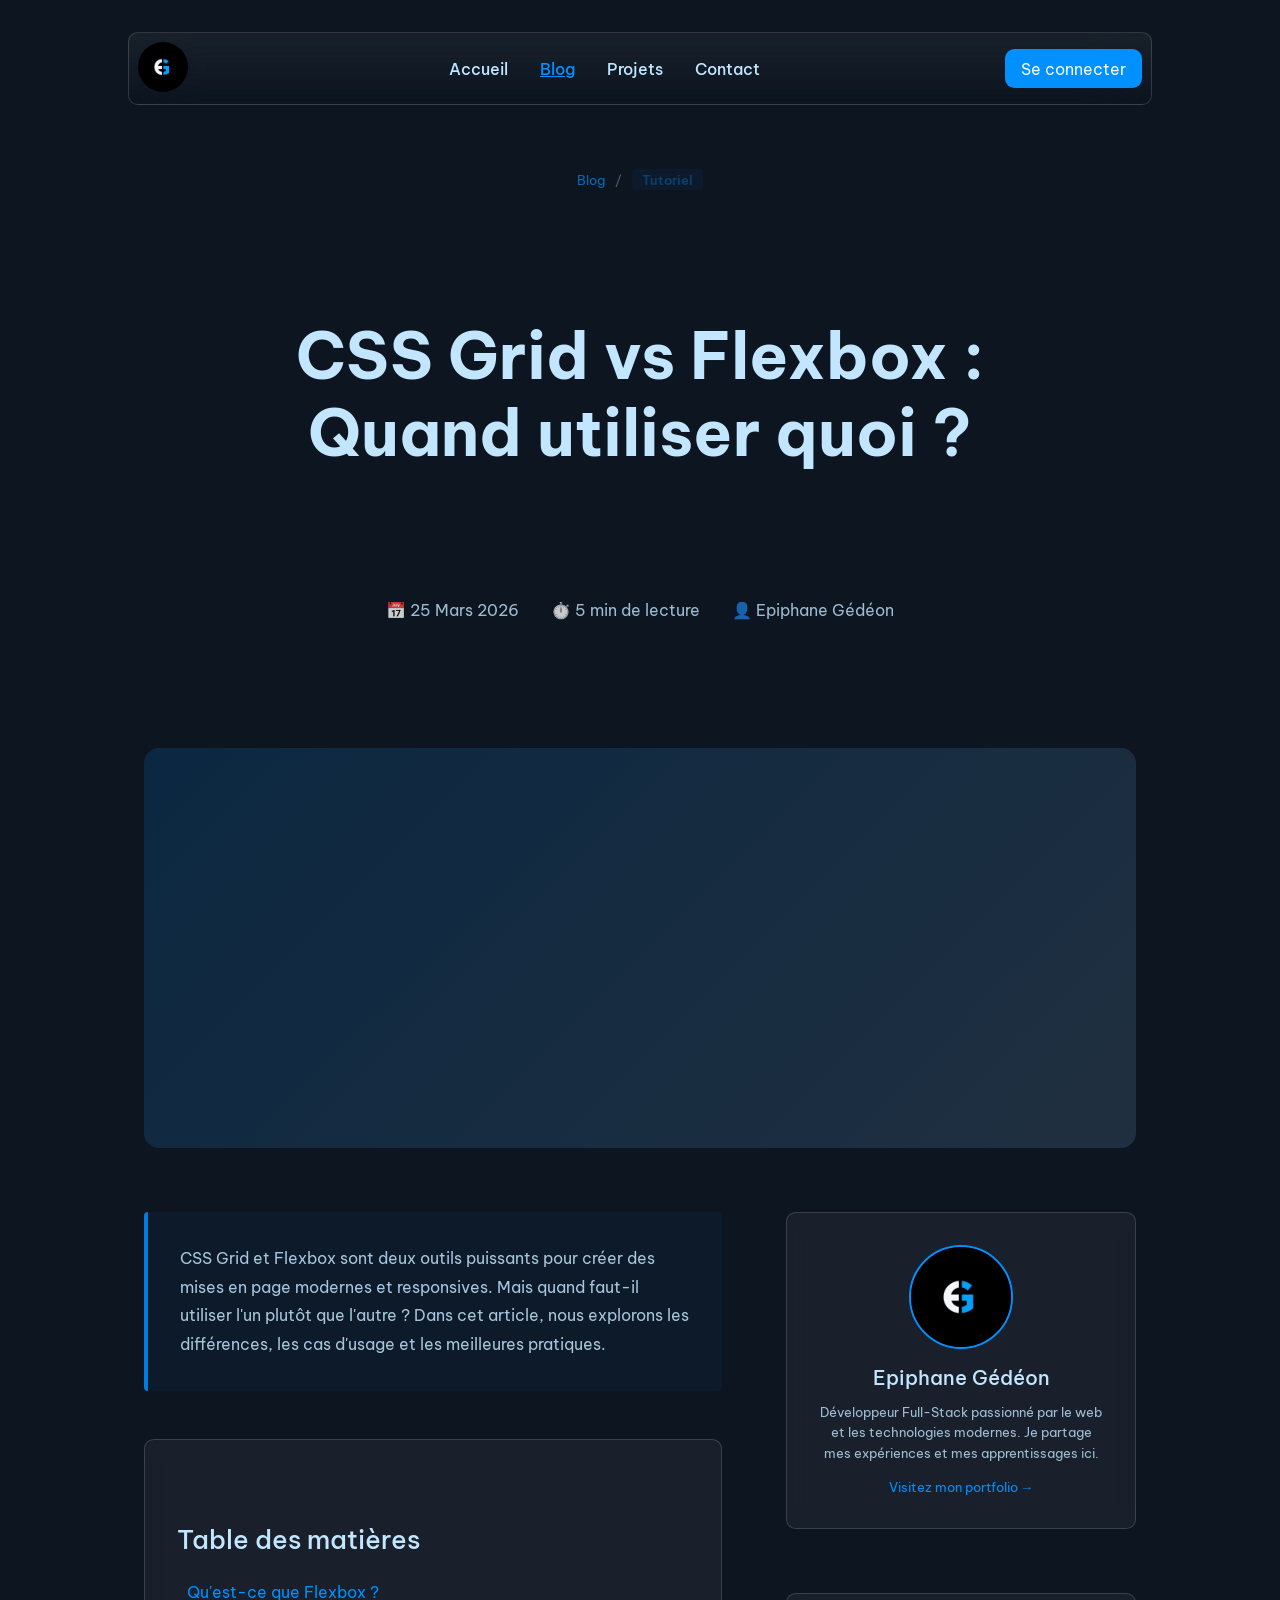
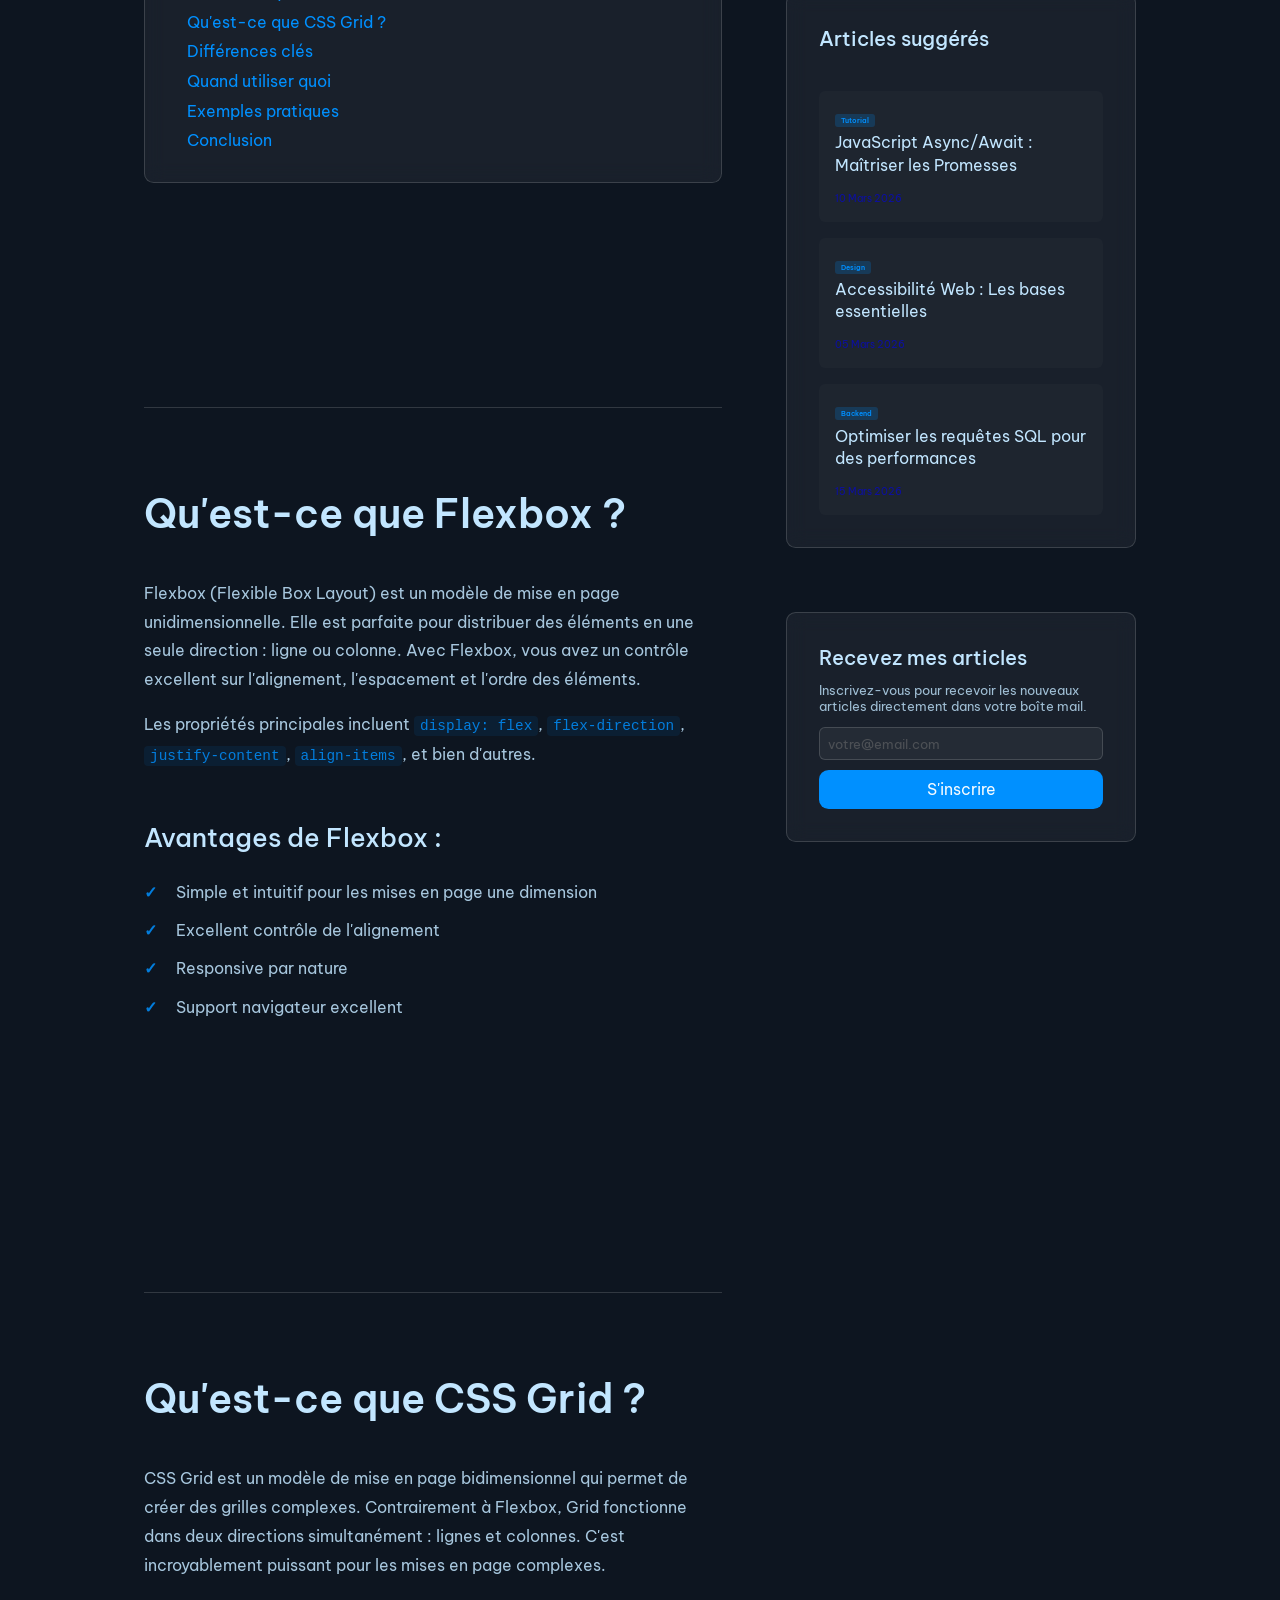
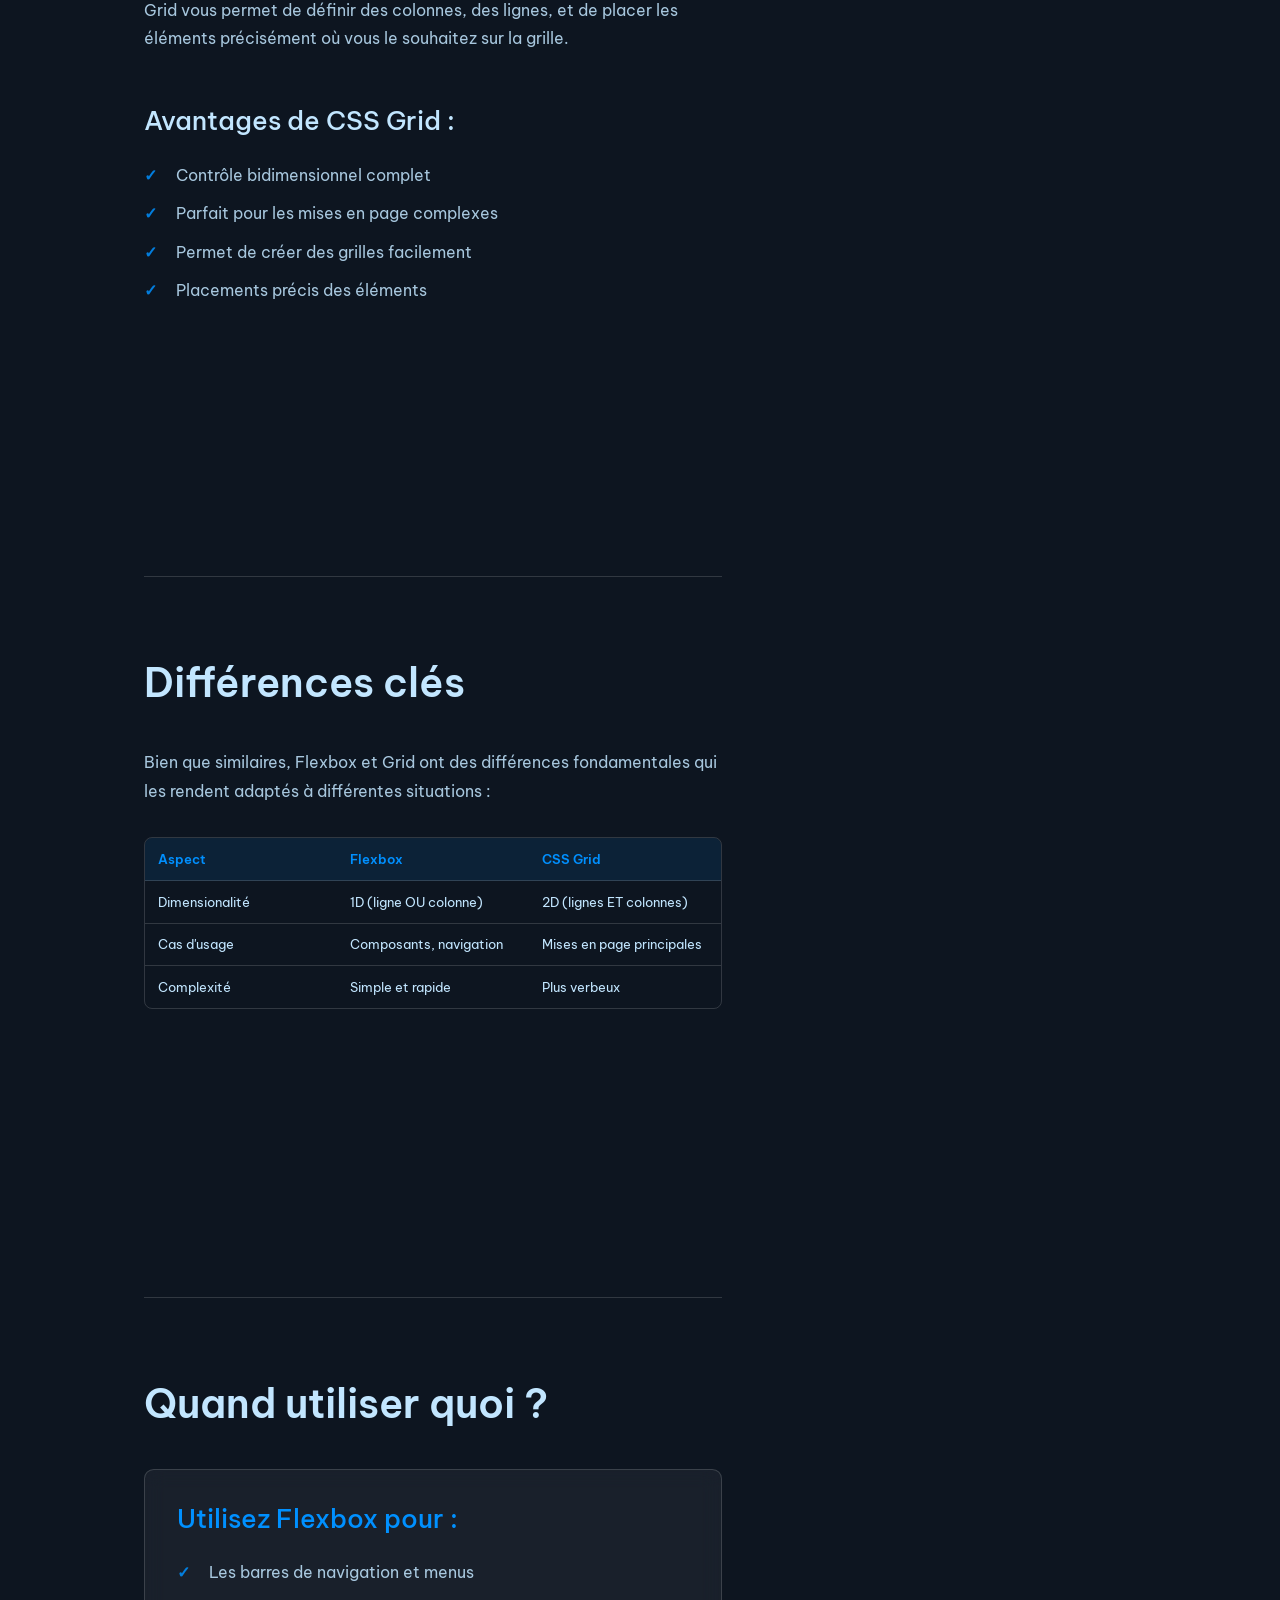
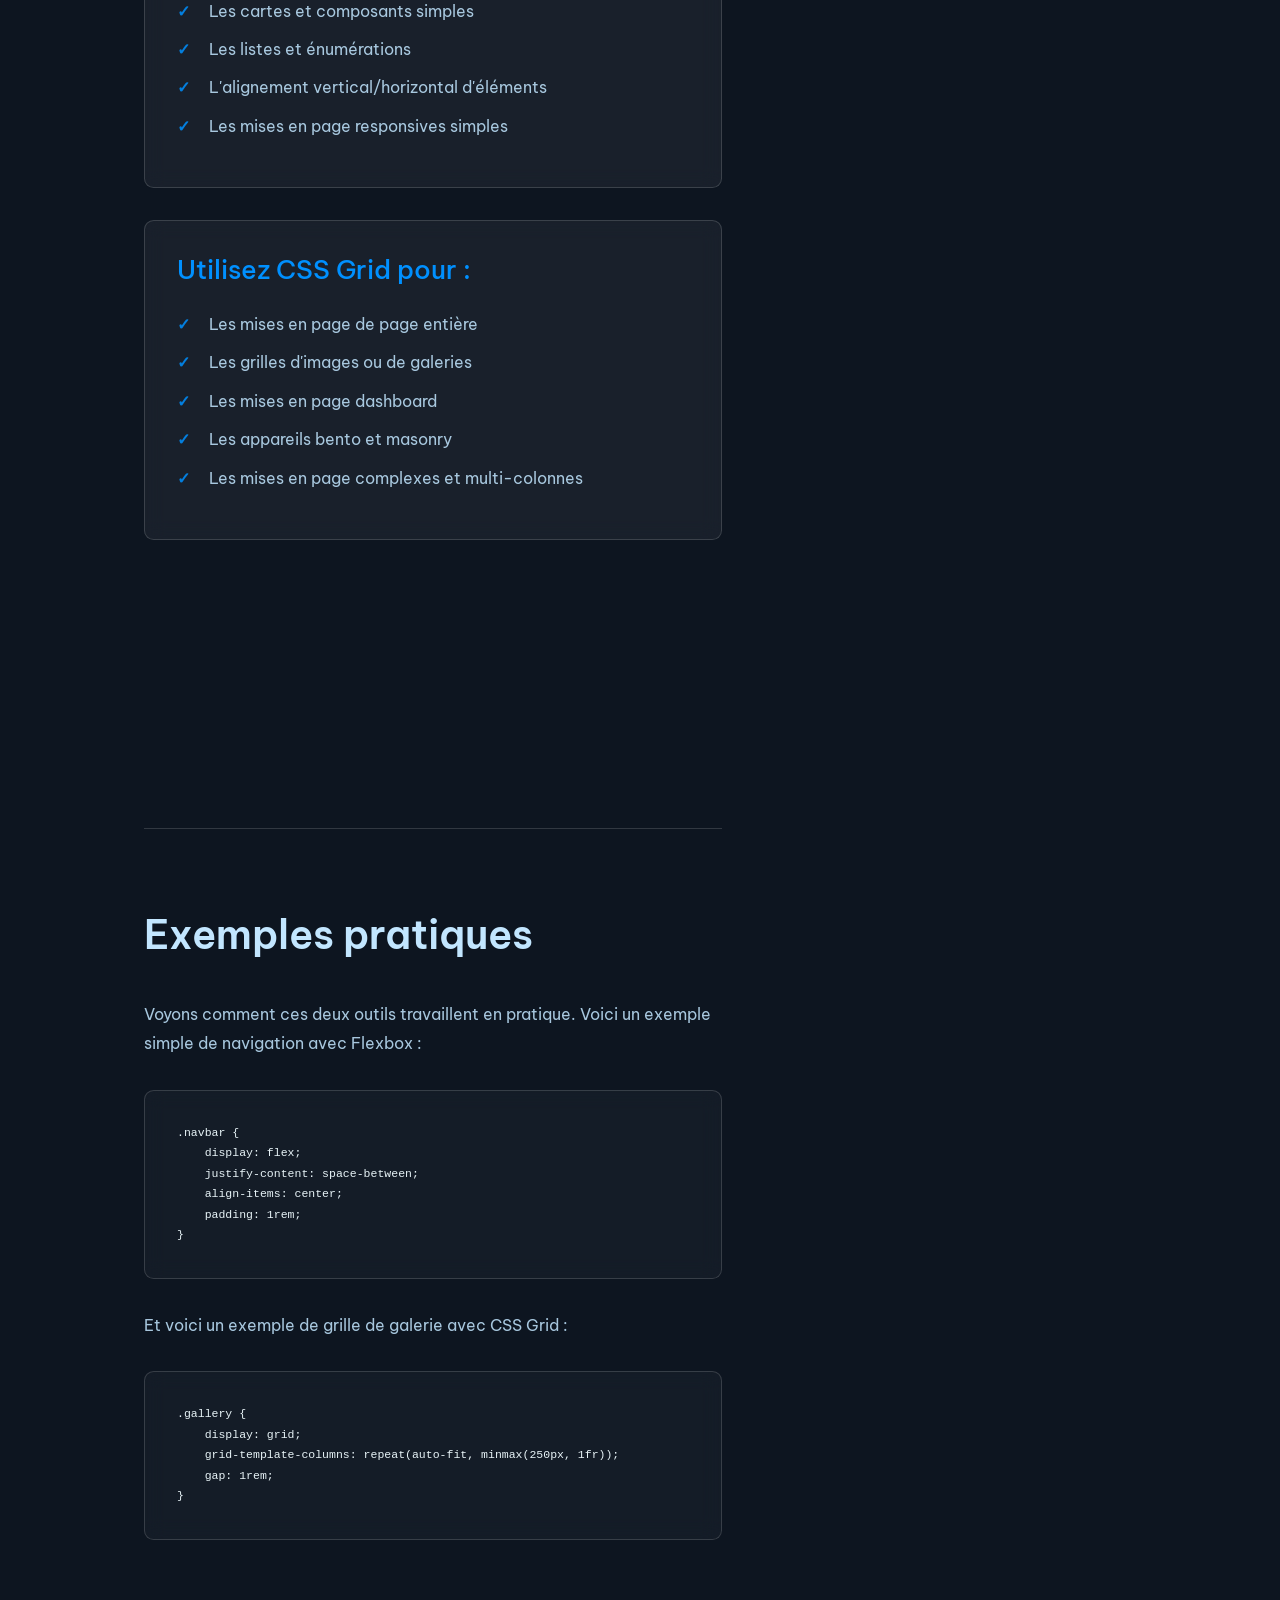
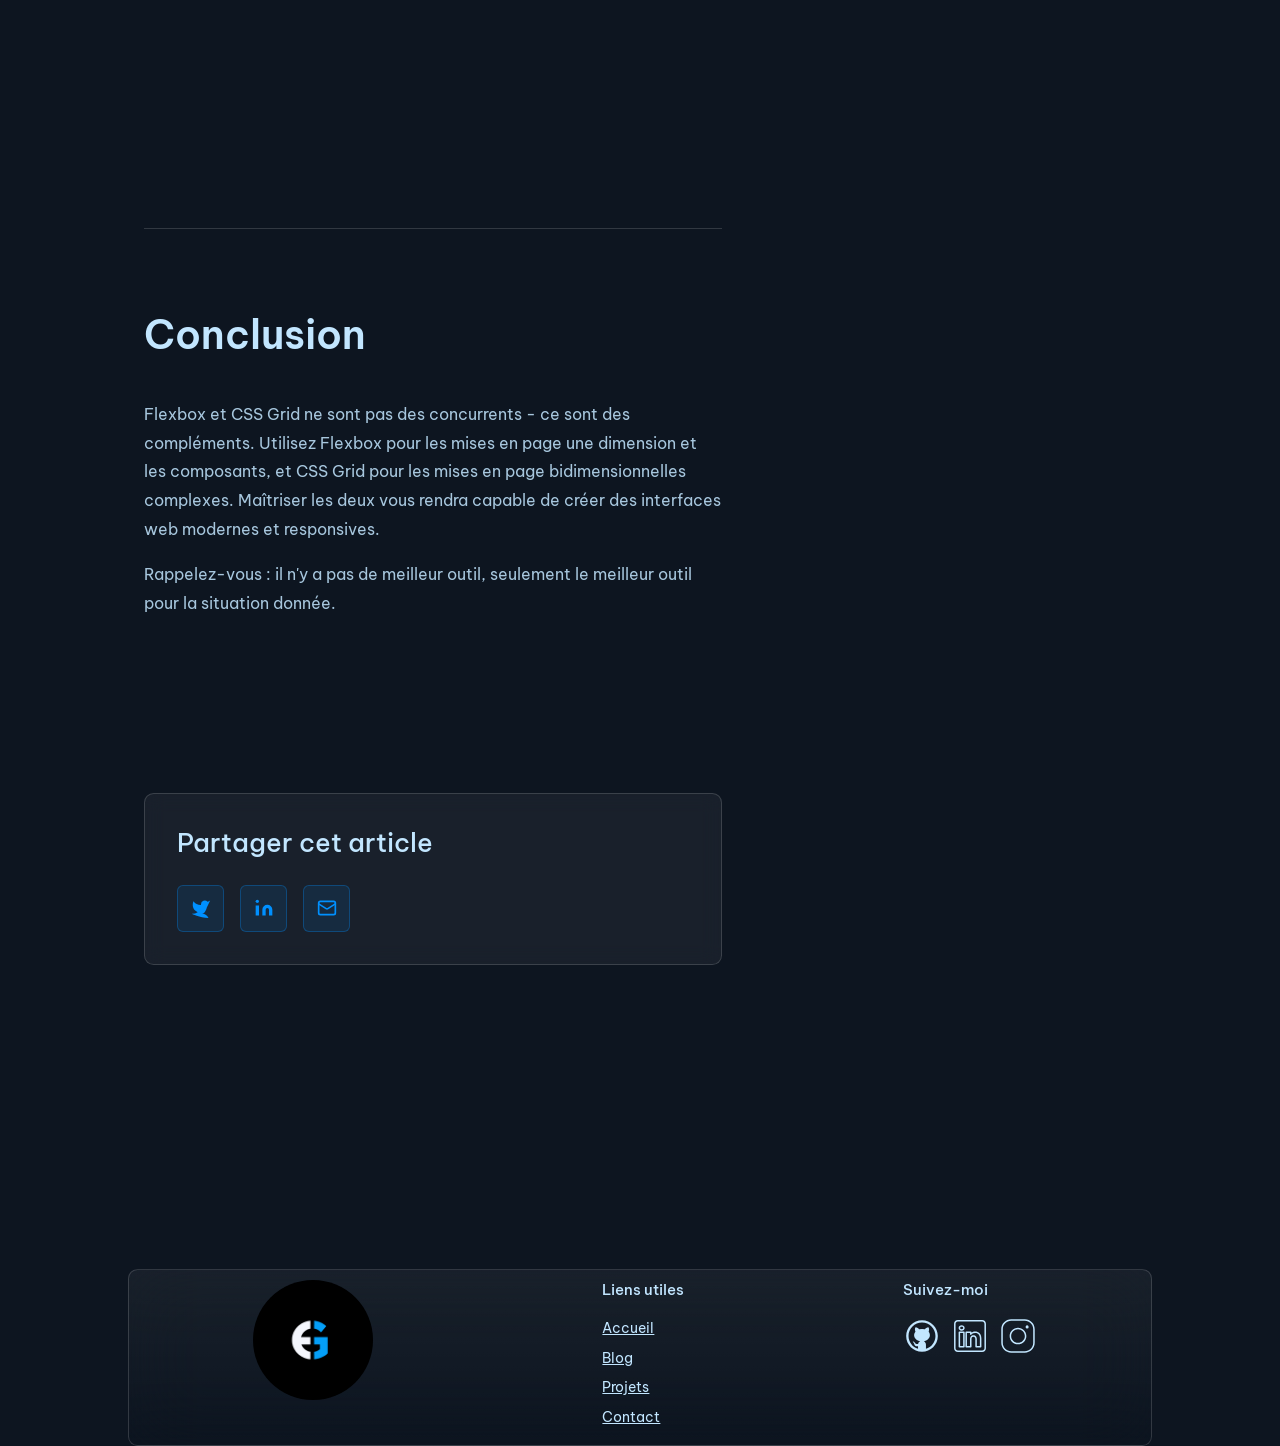
==== commit 907ca85f: "contact page" ====
--- a/article.html
+++ b/article.html
@@ -291,10 +291,6 @@
             </section>
 
             <!-- Breadcrumb Navigation at bottom -->
-            <nav class="article-navigation blur-element">
-                <a href="blog.html" class="nav-btn prev">← Retour au blog</a>
-                <a href="#" class="nav-btn next">Article suivant →</a>
-            </nav>
         </article>
     </main>
 
--- a/new-style.css
+++ b/new-style.css
@@ -132,7 +132,6 @@
 }
 
 .button-secondary {
-    /* background : var(--CouleurBoutonTrensparent); */
     color: var(--TexteBouton);
     border: 1px solid var(--CouleurBouton);
     padding: var(--space-x-small) var(--space-medium);
@@ -151,6 +150,11 @@
     fill: var(--TextSombre);
 }
 
+.icon.filled path {
+    stroke: var(--TextSombre);
+    fill: none;
+}
+
 /* main{
     height: 100vh;
 } */
--- a/Style/article.css
+++ b/Style/article.css
@@ -473,29 +473,7 @@
 }
 
 /* Article Navigation */
-.article-navigation {
-    display: grid;
-    grid-template-columns: 1fr 1fr;
-    gap: var(--space-large);
-    margin-top: var(--space-xxx-large);
-    padding: var(--space-large);
-    border-radius: var(--space-x-small);
-    background: rgba(255, 255, 255, 0.05);
-    backdrop-filter: blur(10px);
-    border: 1px solid var(--CouleurBordureTransparent);
-}
-
-.nav-btn {
-    padding: var(--space-medium) var(--space-large);
-    background: rgba(0, 144, 255, 0.1);
-    border: 1px solid rgba(0, 144, 255, 0.3);
-    border-radius: 6px;
-    color: var(--CouleurBouton);
-    text-decoration: none;
-    text-align: center;
-    font-size: var(--font-size-medium);
-    transition: all 0.3s ease;
-}
+
 
 .nav-btn:hover {
     background: rgba(0, 144, 255, 0.2);
